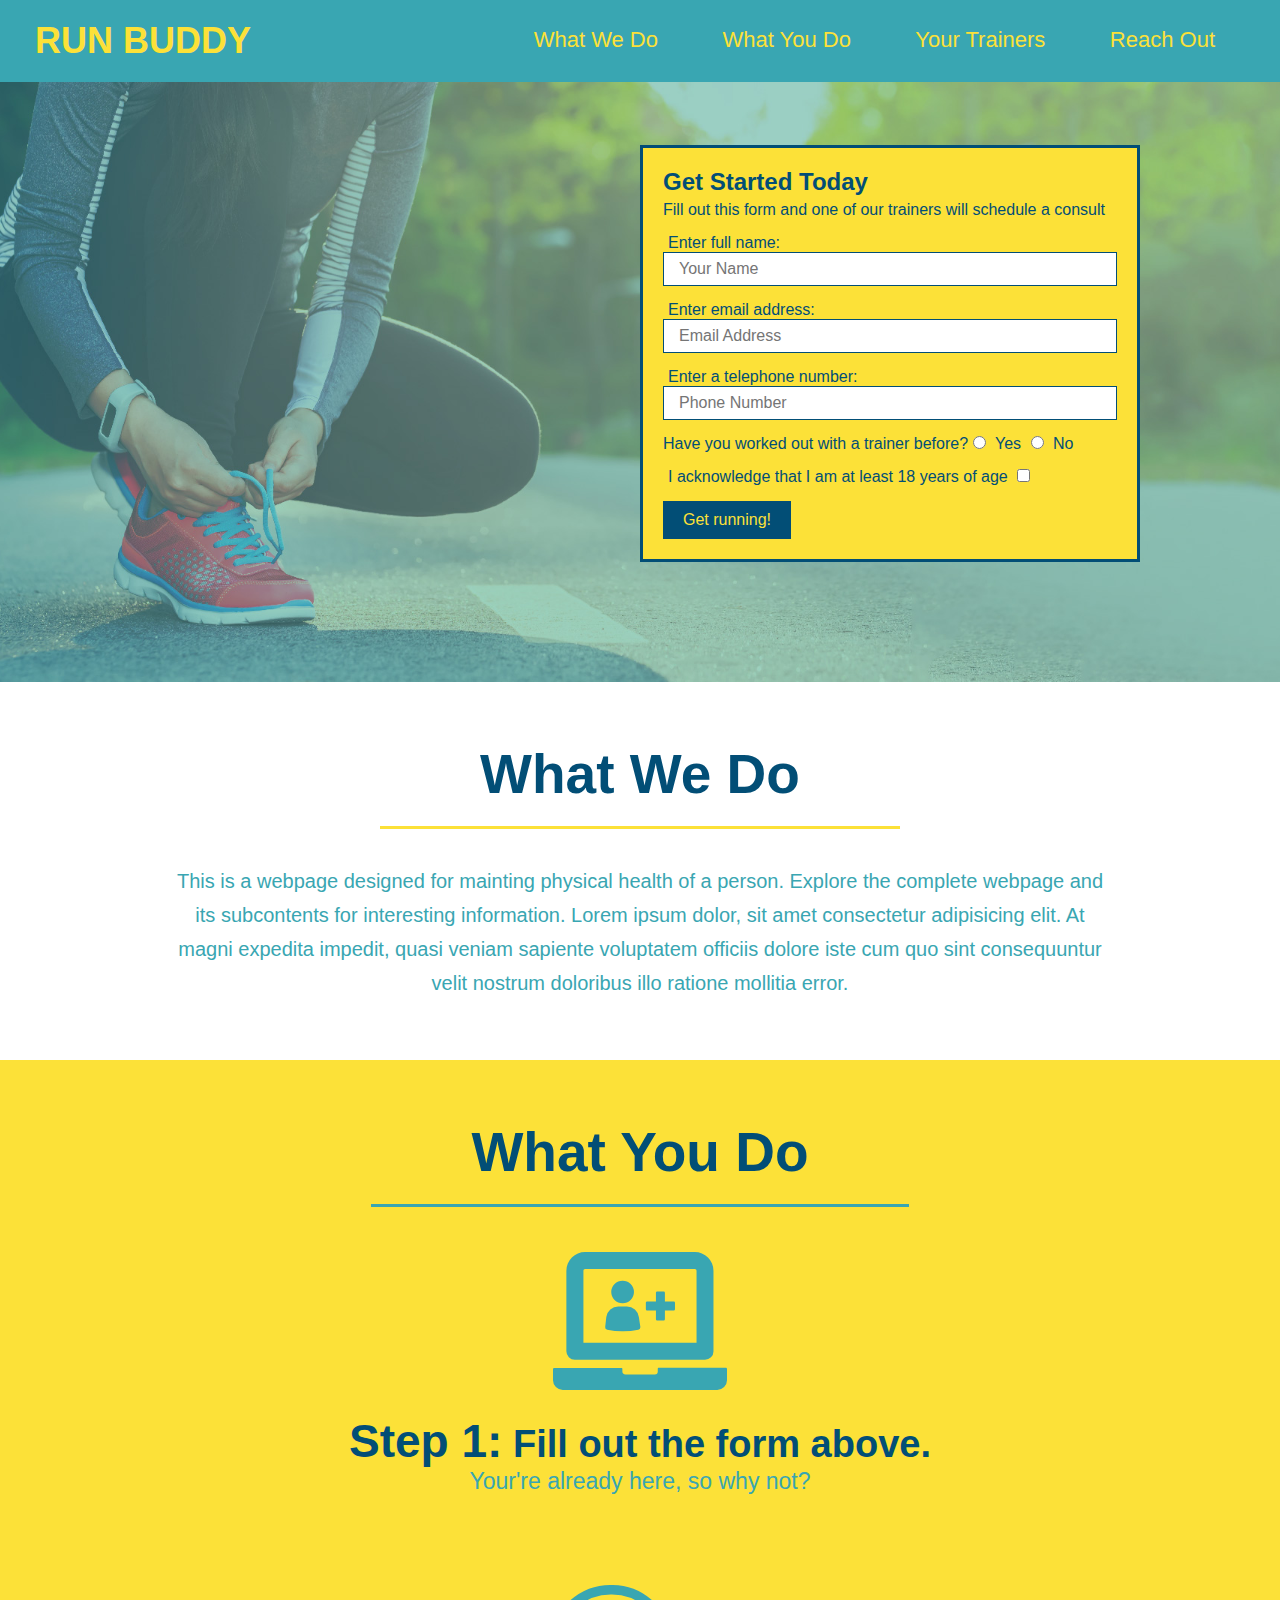
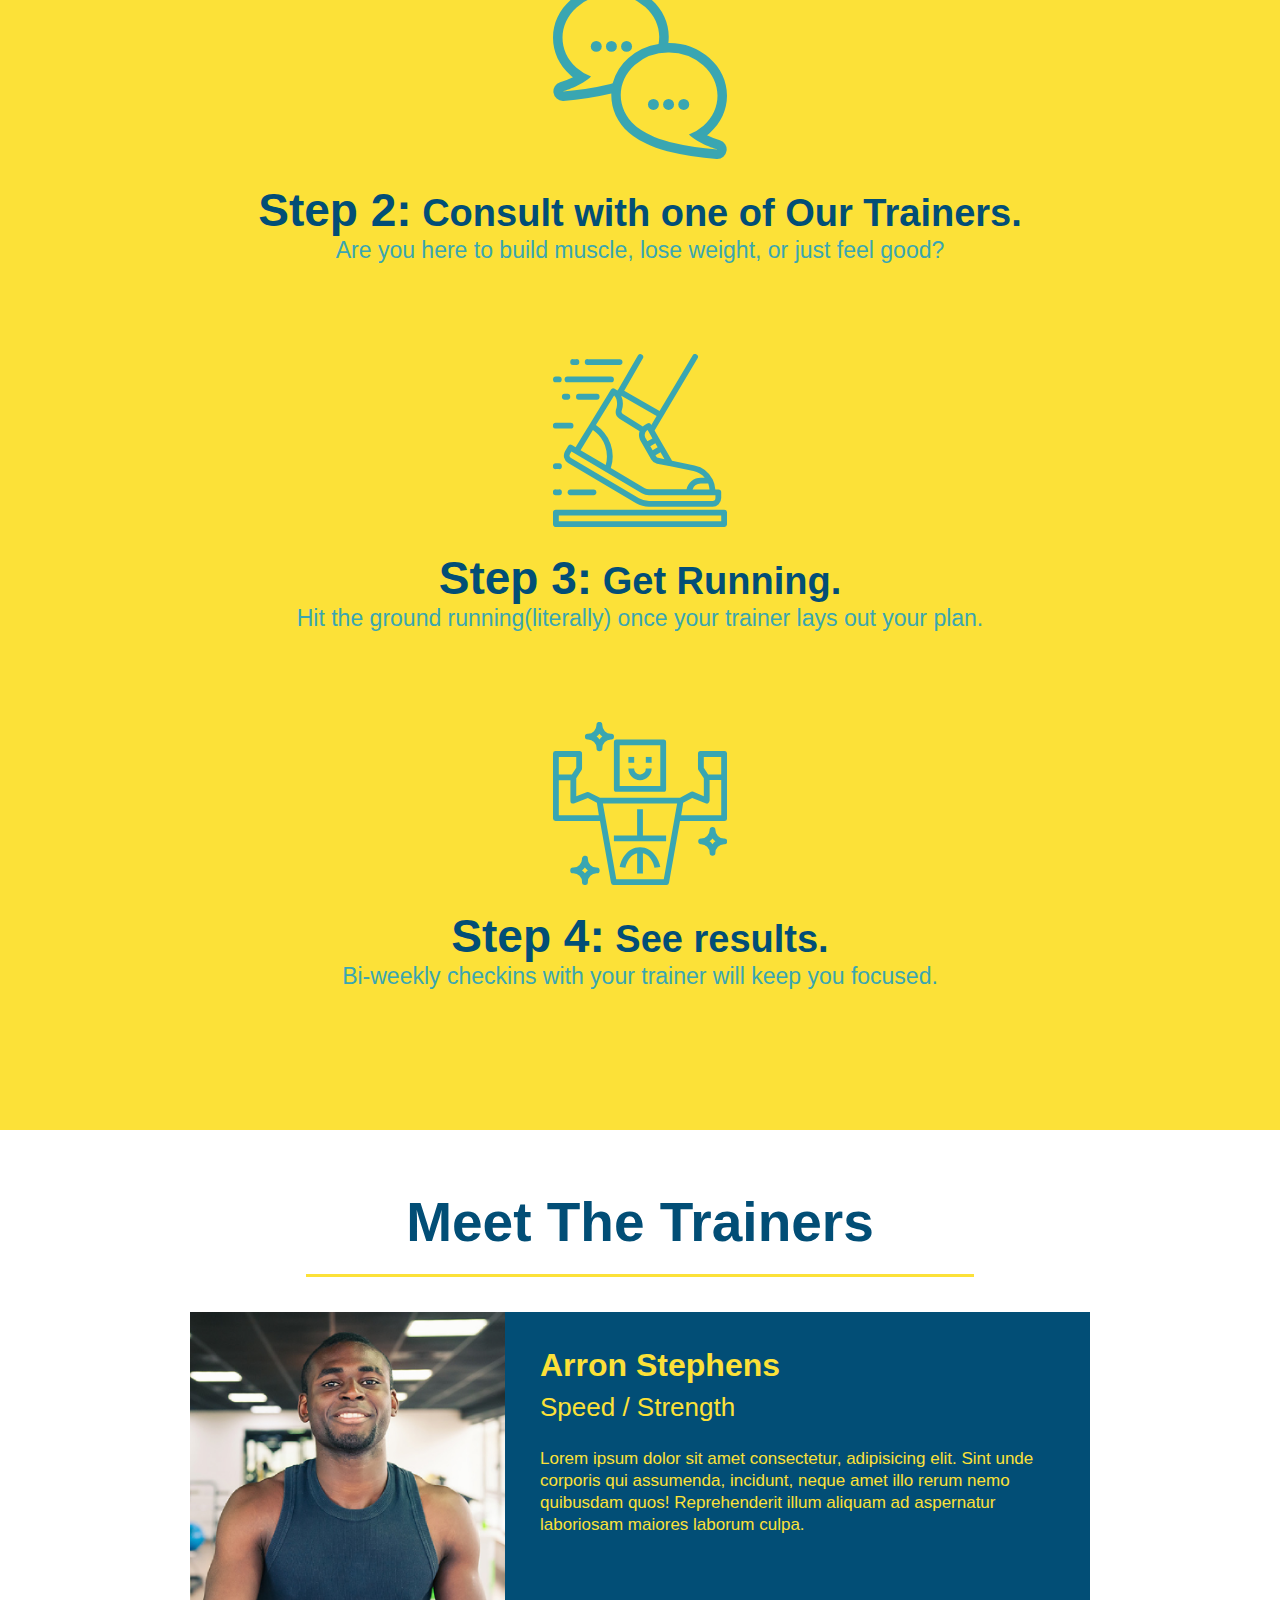
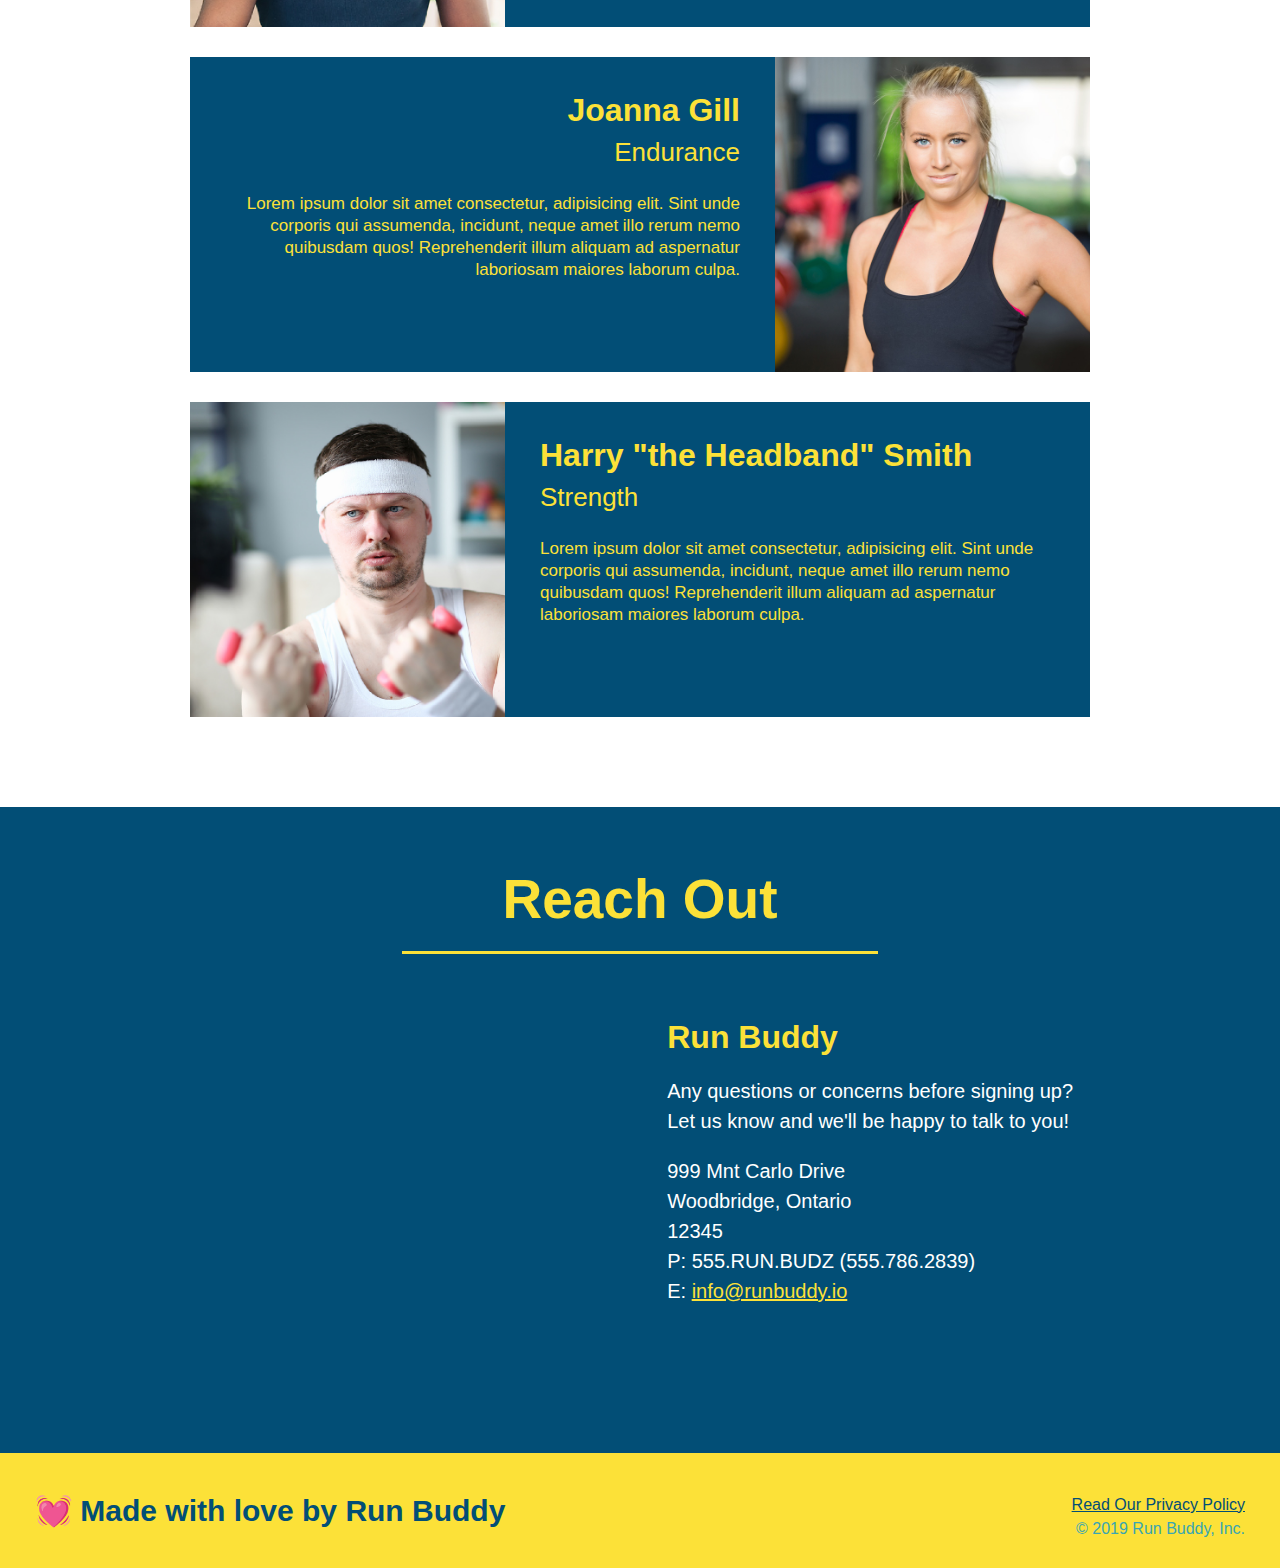
==== index.html @ 7b8cfec0 "privacy policy" ====
<!DOCTYPE html>
<html lang="en">
    <head>
        <meta charset="UTF-8"/>
        <link rel="stylesheet" href="./assets/css/style.css"/>
        <title>Run Buddy</title>
    </head>
    <body>
        <header>
            <h1>
                <a href="./index.html">RUN BUDDY</a>
            </h1>
            <nav>
                <ul>
                    <li>
                        <a href="#what-we-do">What We Do</a>
                    </li>
                    <li>
                        <a href="#what-you-do">What You Do</a>
                    </li>
                    <li>
                        <a href="#your-trainers">Your Trainers</a>
                    </li>
                    <li>
                        <a href="#reach-out">Reach Out</a>
                    </li>
                </ul>
            </nav>
        </header>

        <section class="hero">
            <div class="hero-form">
                <h3>Get Started Today</h3>
                <p>Fill out this form and one of our trainers will schedule a consult</p>
                <form>
                    <label for="name">Enter full name:</label>
                    <input type="text" placeholder="Your Name" name="name" id="name" class="form-input" />
                    <label for="email">Enter email address:</label>
                    <input type="email" placeholder="Email Address" name="email" id="email" class="form-input"/>
                    <label for="phone">Enter a telephone number:</label>
                    <input type="tel" placeholder ="Phone Number" name="phone" id="phone" class="form-input"/>
                    <p>
                        Have you worked out with a trainer before?
                        <input type="radio" name="trainer-confirm" id="trainer-yes"/>
                        <label for="trainer-yes">Yes</label>
                        <input type="radio" name="trainer-confirm" id="trainer-no"/>
                        <label for="trainer-no">No</label>
                    </p>
                    <p>
                        <label for="checkbox">I acknowledge that I am at least 18 years of age</label>
                        <input type="checkbox" name="age-confirm" id="checkbox"/>
                    </p>
                    <button type="submit">
                        Get running!
                    </button>
        
                </form>
            </div>
        </section>

        <section id="what-we-do" class="intro">
            <h2 class="section-title primary-border">What We Do</h2>
            <p>
                This is a webpage designed for mainting physical health of a person. Explore the complete webpage and its subcontents for interesting information.
                Lorem ipsum dolor, sit amet consectetur adipisicing elit. At magni expedita impedit, quasi veniam sapiente voluptatem officiis dolore iste cum quo sint consequuntur velit nostrum doloribus illo ratione mollitia error.
            </p>
        </section>

        <section id="what-you-do" class="steps">
            <h2 class="section-title secondary-border">What You Do</h2>
            <div>
                <img src="./assets/images/step-1.svg" alt=""/>
                <h3>Step 1:<span> Fill out the form above.</span></h3>
                <p>Your're already here, so why not?</p>
            </div>
            <div>
                <img src="./assets/images/step-2.svg" alt=""/>
                <h3>Step 2:<span> Consult with one of Our Trainers.</span></h3>
                <p>Are you here to build muscle, lose weight, or just feel good?</p>
            </div>
            <div>
                <img src="./assets/images/step-3.svg" alt=""/>
                <h3>Step 3:<span> Get Running.</span></h3>
                <p>Hit the ground running(literally) once your trainer lays out your plan.</p>
            </div>
            <div>
                <img src="./assets/images/step-4.svg" alt="" />
                <h3>Step 4:<span> See results.</span></h3>
                <p>Bi-weekly checkins with your trainer will keep you focused.</p>             
            </div>
        </section>
        
        <section id="your-trainers" class="trainers">
            <h2 class="section-title primary-border">Meet The Trainers</h2>
            <article class="trainer">
                <img src="./assets/images/trainer-1.jpg" alt="Arron Stephens in his workout clothes, ready to pump iron" />
                <div class="trainer-bio text-left" >
                    <h3>Arron Stephens</h3>
                    <h4>Speed / Strength</h4>
                    <p>
                    Lorem ipsum dolor sit amet consectetur, adipisicing elit. Sint unde corporis qui 
                    assumenda, incidunt, neque amet illo rerum nemo quibusdam quos! Reprehenderit illum aliquam ad aspernatur laboriosam maiores laborum culpa.
                    </p>
                </div>
            </article>
            <article class="trainer">
                <div class="trainer-bio text-right" >
                    <h3>Joanna Gill</h3>
                    <h4>Endurance</h4>
                    <p>
                    Lorem ipsum dolor sit amet consectetur, adipisicing elit. Sint unde corporis qui 
                    assumenda, incidunt, neque amet illo rerum nemo quibusdam quos! Reprehenderit illum aliquam ad aspernatur laboriosam maiores laborum culpa.
                    </p>
                </div>
                <img src="./assets/images/trainer-2.jpg" alt="Joanna Gill cooling off after a workout" />
            </article>
            <article class="trainer">
                <img src="./assets/images/trainer-3.jpg" alt="Harry Smith wearing a headband and lifting comically" />
                <div class="trainer-bio text-left" >
                    <h3>Harry "the Headband" Smith</h3>
                    <h4>Strength</h4>
                    <p>
                    Lorem ipsum dolor sit amet consectetur, adipisicing elit. Sint unde corporis qui 
                    assumenda, incidunt, neque amet illo rerum nemo quibusdam quos! Reprehenderit illum aliquam ad aspernatur laboriosam maiores laborum culpa.
                    </p>
                </div>
            </article>
            
        </section>

        <section id="reach-out" class="contact">
            <h2 class="section-title secondary border">Reach Out</h2>
            <div class="contact-info">
                <iframe src="https://www.google.com/maps/embed?pb=!1m18!1m12!1m3!1d2878.6101214114638!2d-79.622066085181!3d43.82244584948919!2m3!1f0!2f0!3f0!3m2!1i1024!2i768!4f13.1!3m3!1m2!1s0x882b245b2e6c2c35%3A0xd158dfd1ce219ea7!2s292%20Monte%20Carlo%20Dr%2C%20Vaughan%2C%20ON%20L4H%201R1!5e0!3m2!1sen!2sca!4v1656713167460!5m2!1sen!2sca" 
                 style="border:0;" allowfullscreen="" loading="lazy"></iframe>
                <div>
                <h3>Run Buddy</h3>
                <p>
                    Any questions or concerns before signing up?
                    <br/>
                    Let us know and we'll be happy to talk to you!
                </p>
                <address>
                    999 Mnt Carlo Drive<br/>
                    Woodbridge, Ontario<br/>
                    12345<br/>
                    P: 555.RUN.BUDZ (555.786.2839)<br/>
                    E: <a href="mailto:info@runbuddy.io">info@runbuddy.io</a>
                </address>
                <div>
            </div>
        </section>

        <footer>
            <h2>💓 Made with love by Run Buddy</h2>
            <div>
                <a href="./privacy-policy.html">Read Our Privacy Policy</a><br />
                &copy; 2019 Run Buddy, Inc.
            </div>
        </footer>
    </body>
</html>
---- assets/css/style.css ----
*{
    margin:0;
    padding:0;
    box-sizing: border-box;
}

body{
    color: #39a6b2;
    font-family: Helvetica, Arial, sans-serif;

}

header{
    padding: 20px 35px;
    background-color: #39a6b2;
}

header h1 {
font-weight: bold;
font-size: 36px;
color:#fce138;
margin:0;
display:inline;
}

header a{
    text-decoration: none;
    color:#fce138;
}
header nav{
    float: right;
    margin: 7px 0;
}

header nav ul li{
    display:inline;
}
header nav ul li a{
    margin:0 30px;
    font-weight: lighter;
    font-size: 22px;
}

footer{
    background: #fce138;
    width:100%;
    padding:40px 35px;
}
footer h2{
    display:inline;
    color:#024e76;
    font-size: 30px;
    margin:0;
}
footer div{
    float:right;
    line-height:1.5;
    text-align:right;
}
footer a{
    color:#024e76;
}

section{
    padding:60px;
}
.hero{
    background-image: url("../images/hero-bg.jpg");
    height: 600px;
    background-size: cover;
    background-position:center;
    position: relative;
}
.hero-form{
    color:#024e76;
    background-color: #fce138;
    padding:20px;
    width:500px;
    border:3px solid #024e76 ;
    position: absolute;
    bottom: 120px;
    right: 140px;    
}

.hero-form h3{
    font-size: 24px;
    margin:0;
    }
.hero-form p {
    margin: 5px 0 15px 0;
    }

.form-input {
    border: 1px solid #024e76;
    display: block;
    padding: 7px 15px;
    font-size: 16px;
    color: #024e76;
    width: 100%;
    margin-bottom: 15px;
       
}

.hero-form label{
    margin:0 5px;
}

.hero-form button{
    color: #fce138;
    background-color: #024e76;
    border: none;
    padding: 10px 20px;
    font-size: 16px;
}
.intro{
    text-align: center;
}
.section-title{
    font-size: 55px;
    color: #024e76;
    margin-bottom: 35px;
    padding: 0 100px 20px 100px;
    border-bottom: 3px solid;
    display: inline-block;
}

.intro p{
    line-height: 1.7;
    color: #39a6b2;
    width: 80%;
    font-size: 20px;
    margin: 0 auto;
}
.steps{
    text-align: center;
    background: #fce138;
}

.primary-border{
    border-color: #fce138;
}
.secondary-border{
    border-color: #39a6b2;
}
.steps div{
    margin-bottom: 80px;
}
.steps img{
    width: 15%;
    margin: 10px 0;
}

.steps h3{
    color:#024e76;
    font-size: 46px;
    margin-top: 10px;
}

.steps p{
    color: #39a6b2;
    font-size: 23px;
}

.steps span{
    font-size: 38px;
}
.trainers{
    text-align: center;
}
.trainer{
    width:900px;
    margin:0 auto 30px auto;
    background: #024e76;
    color: #fce138;
    overflow:auto;
}
.trainer img{
    width: 35%;
    float: left;
}

.trainer-bio{
    padding: 35px;
    float: left;
    width: 65%;
}
.text-left{
    text-align: left;
}
.text-right{
    text-align: right;
}
.trainer-bio h3{
    font-size: 32px;
    margin-bottom: 8px;
}
.trainer-bio h4{
    font-weight: lighter;
    font-size: 26px;
    margin-bottom: 25px;
}
.trainer-bio p{
    font-size: 17px;
    line-height: 1.3;
}
.contact{
    text-align: center;
    background: #024e76;
}
.contact h2{
    color:#fce138;
}

.contact-info iframe{
    width: 400px;
    height: 400px;
}
.contact-info div{
    width:410px;
    display:inline-block;
    vertical-align: top;
    text-align:left;
    margin:30px 0 0 60px;
    color:white;
}
.contact-info h3{
    color:#fce138;
    font-size: 32px;
}

.contact-info p, .contact-info address{
    margin:20px 0;
    line-height: 1.5;
    font-size: 20px;
    font-style: normal;
}
.contact-info a{
    color: #fce138;
}
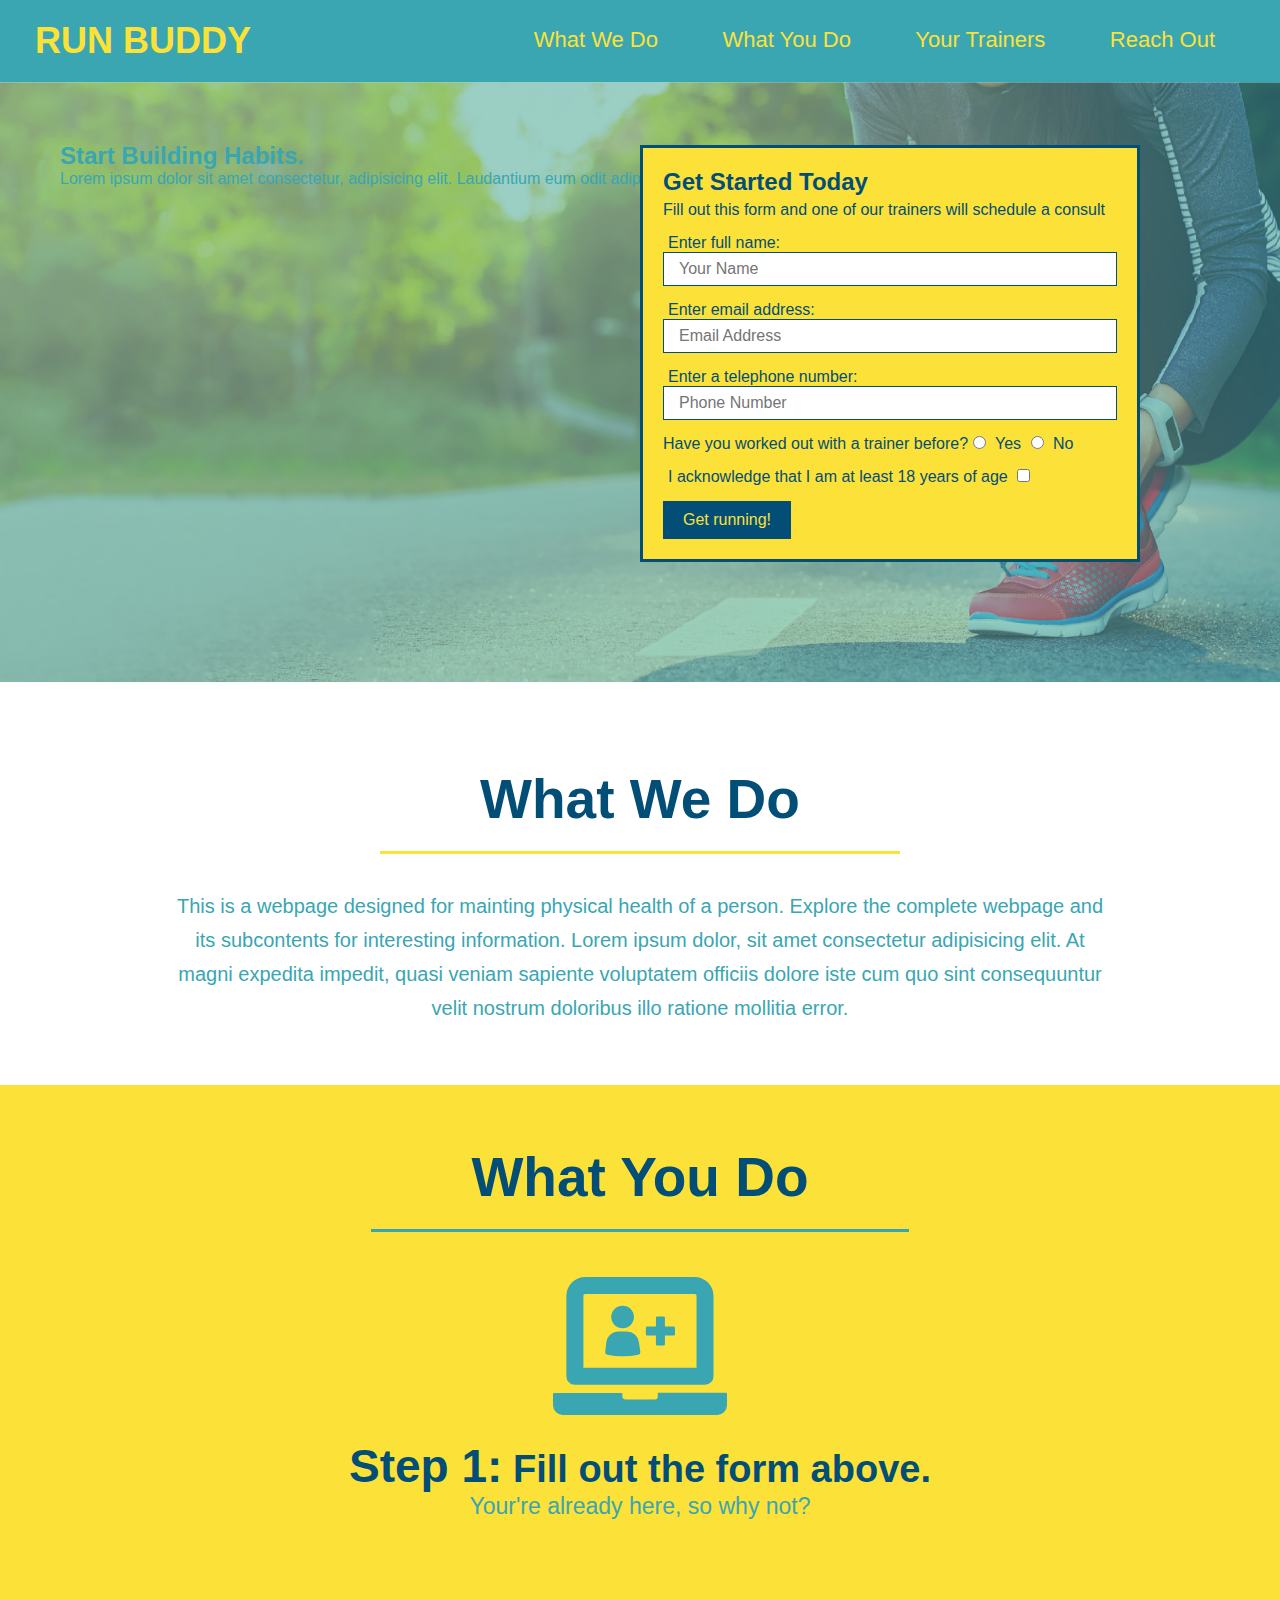
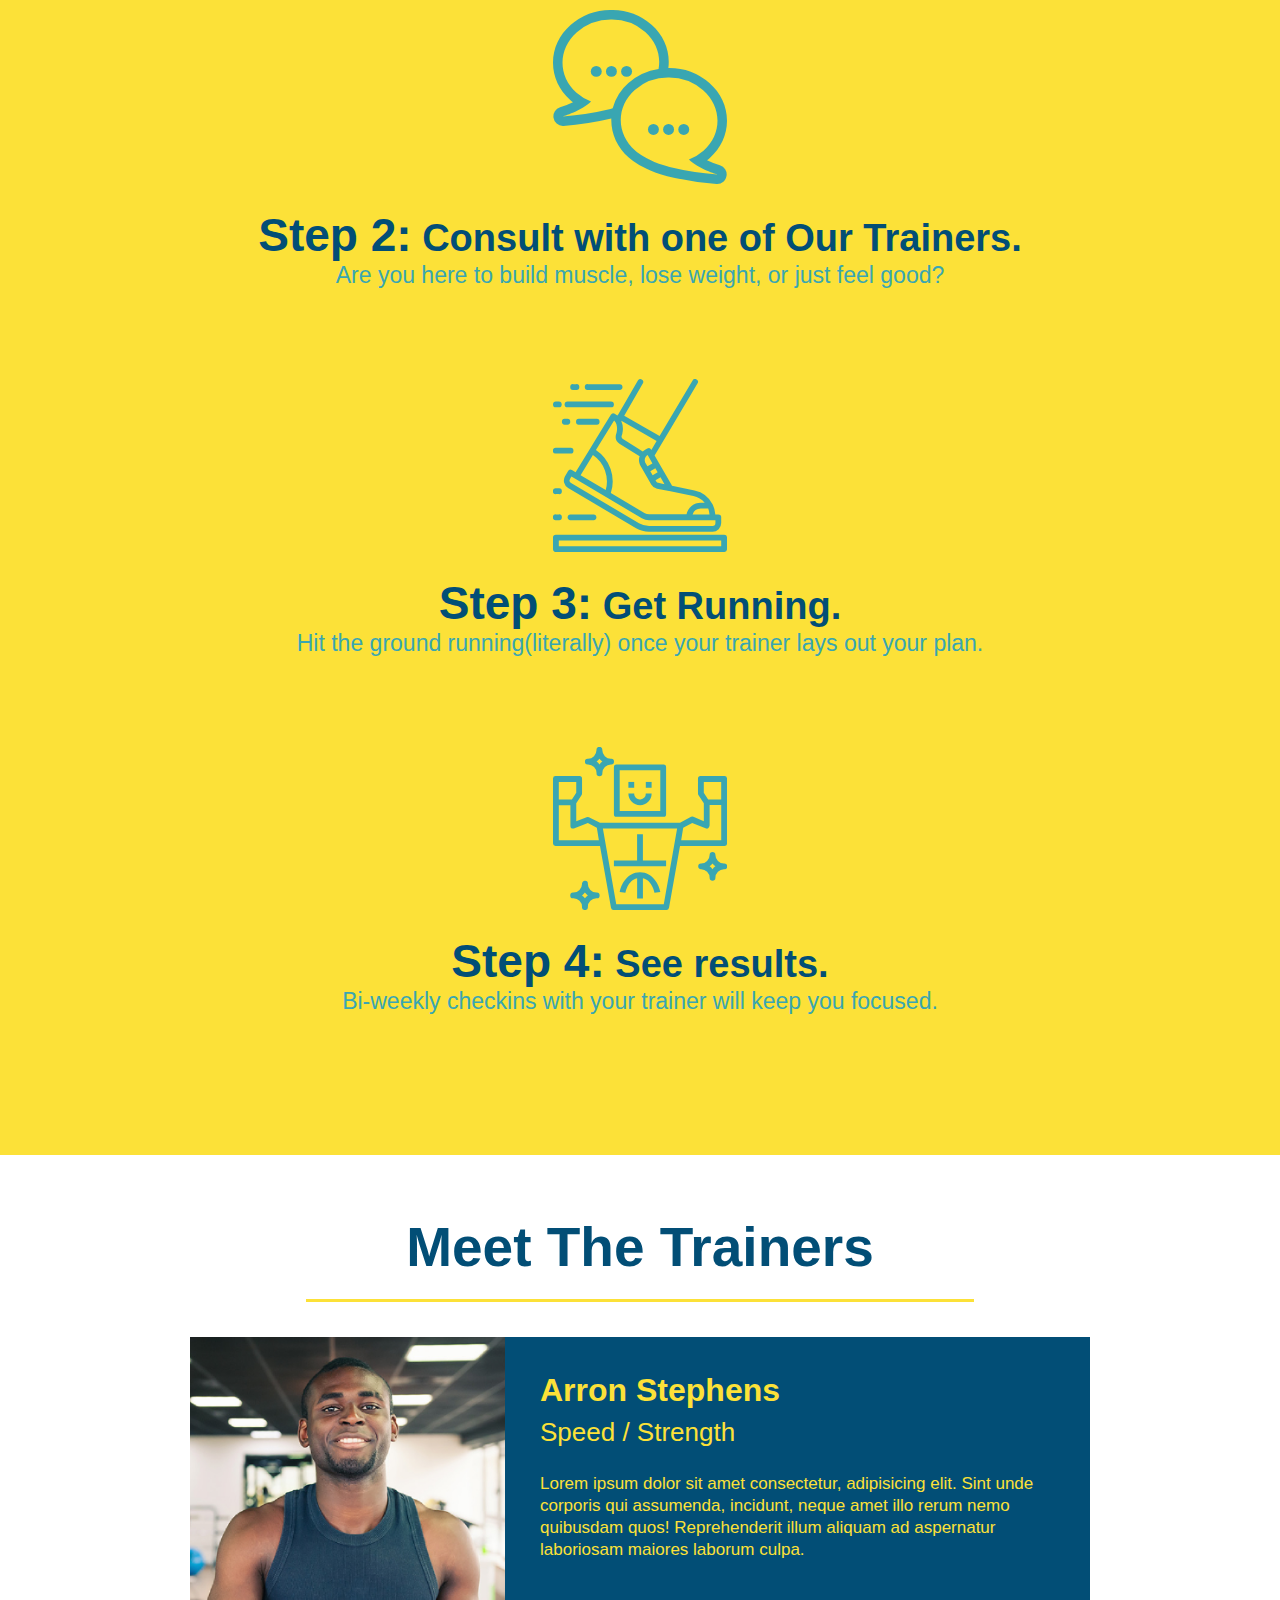
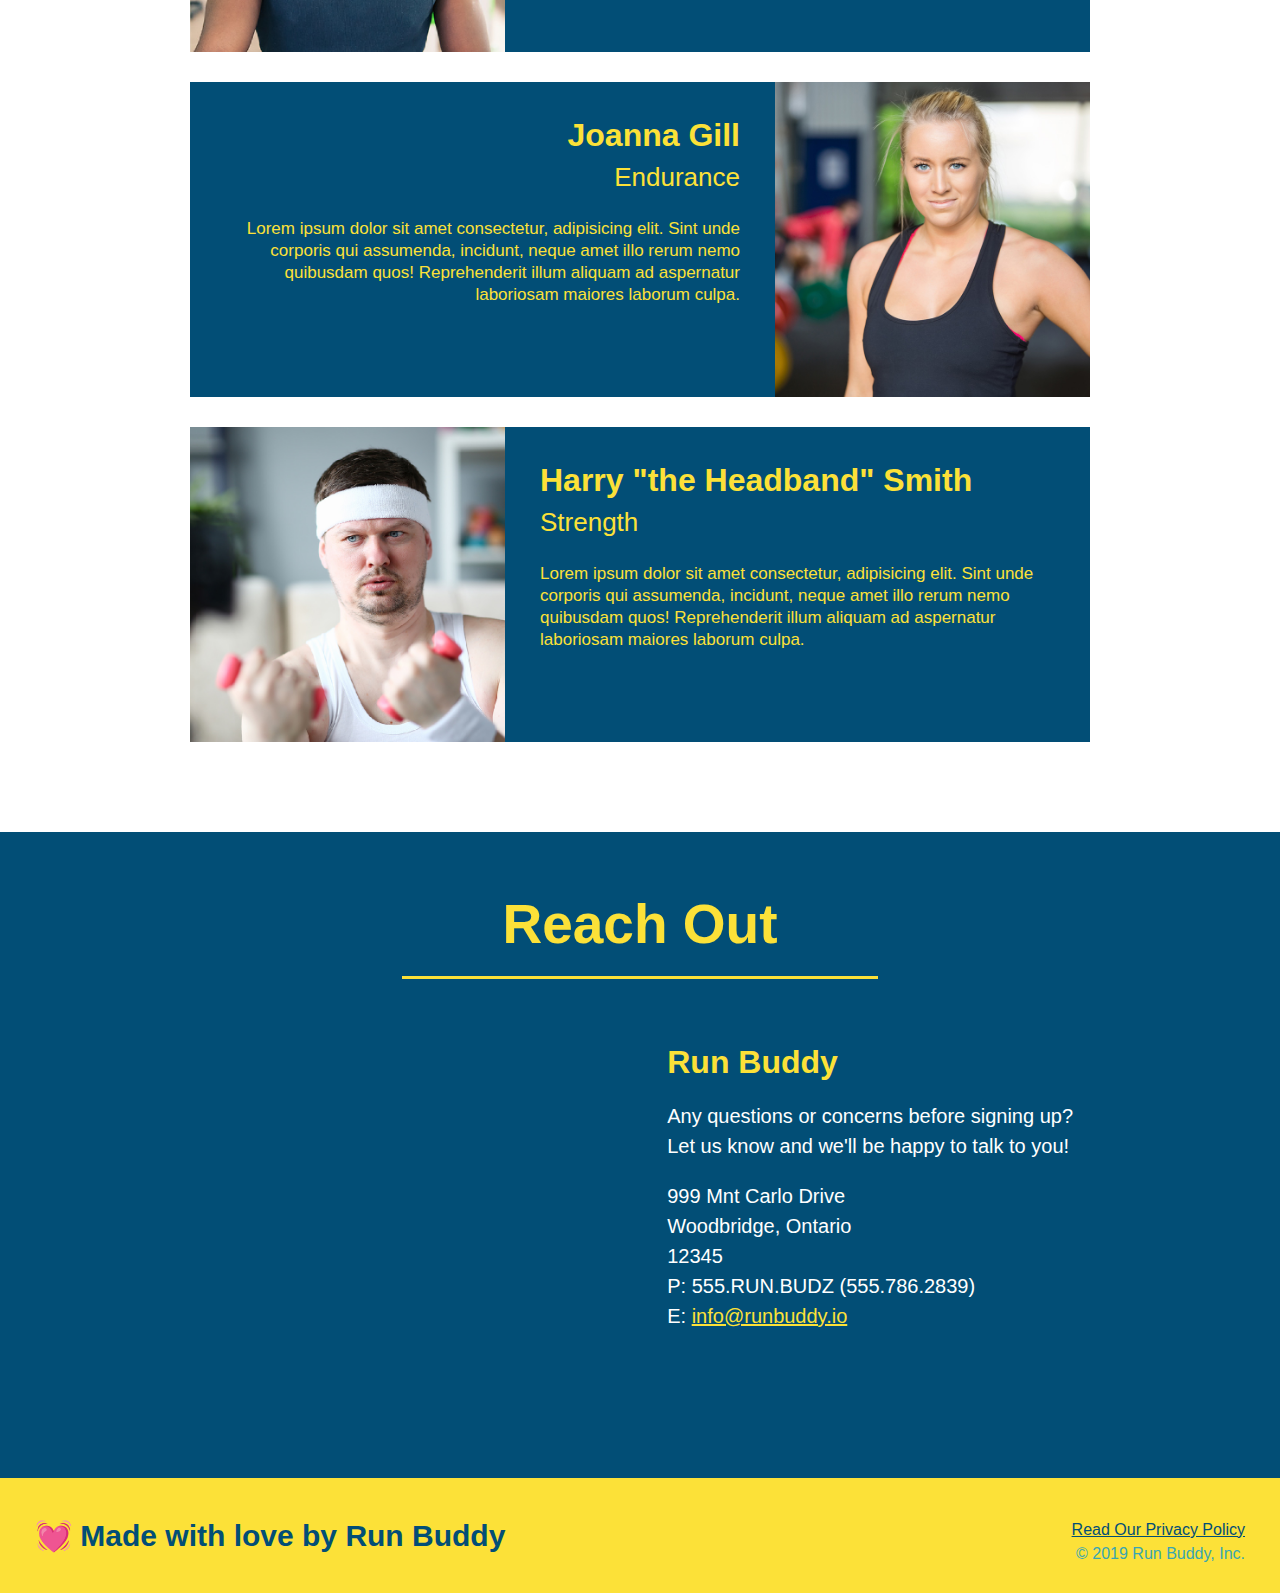
==== commit 2d8ccfda: "add content to hero, replace image" ====
--- a/index.html
+++ b/index.html
@@ -29,6 +29,10 @@
         </header>
 
         <section class="hero">
+            <div class="hero-cta">
+                <h2>Start Building Habits.</h2>
+                <p>Lorem ipsum dolor sit amet consectetur, adipisicing elit. Laudantium eum odit adipisicing elit. Laudantium eum odit</p>
+            </div>
             <div class="hero-form">
                 <h3>Get Started Today</h3>
                 <p>Fill out this form and one of our trainers will schedule a consult</p>
--- a/assets/css/style.css
+++ b/assets/css/style.css
@@ -71,6 +71,7 @@
     background-size: cover;
     background-position:center;
     position: relative;
+    margin-bottom: 25px;
 }
 .hero-form{
     color:#024e76;
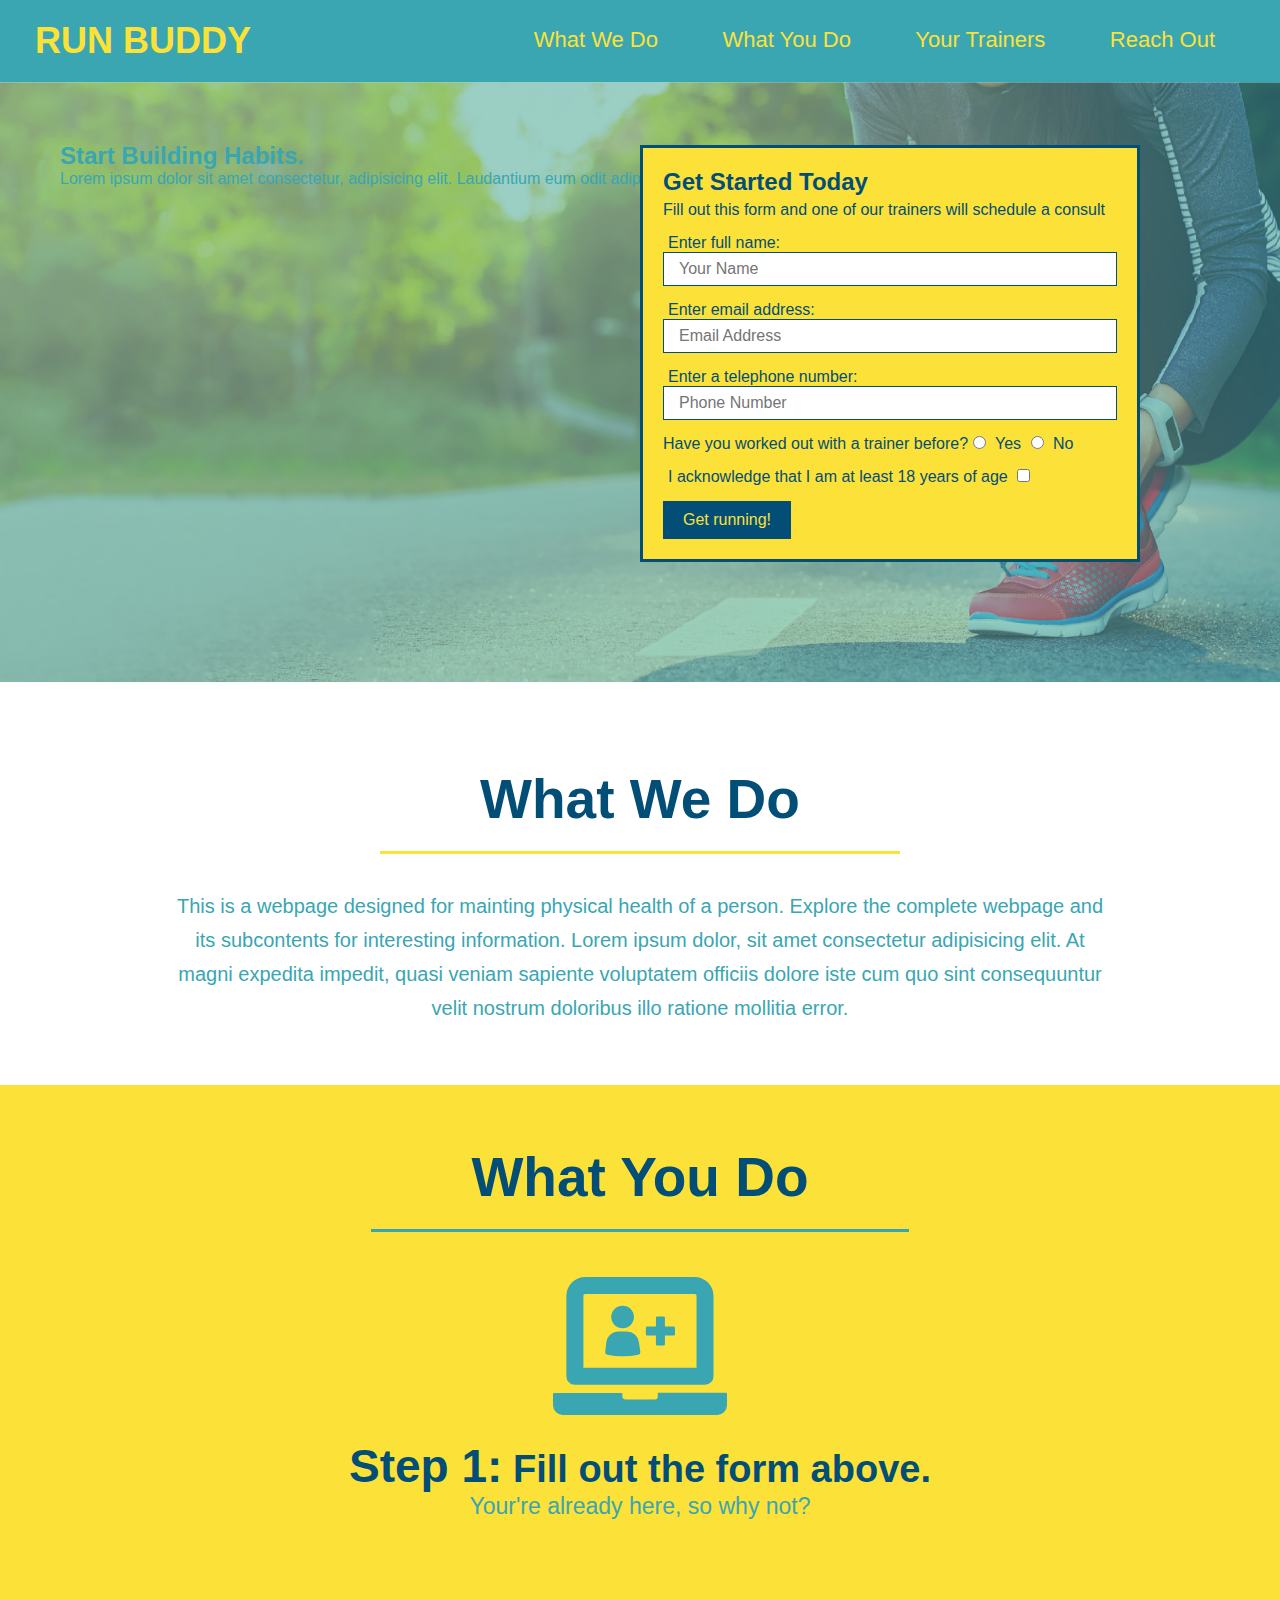
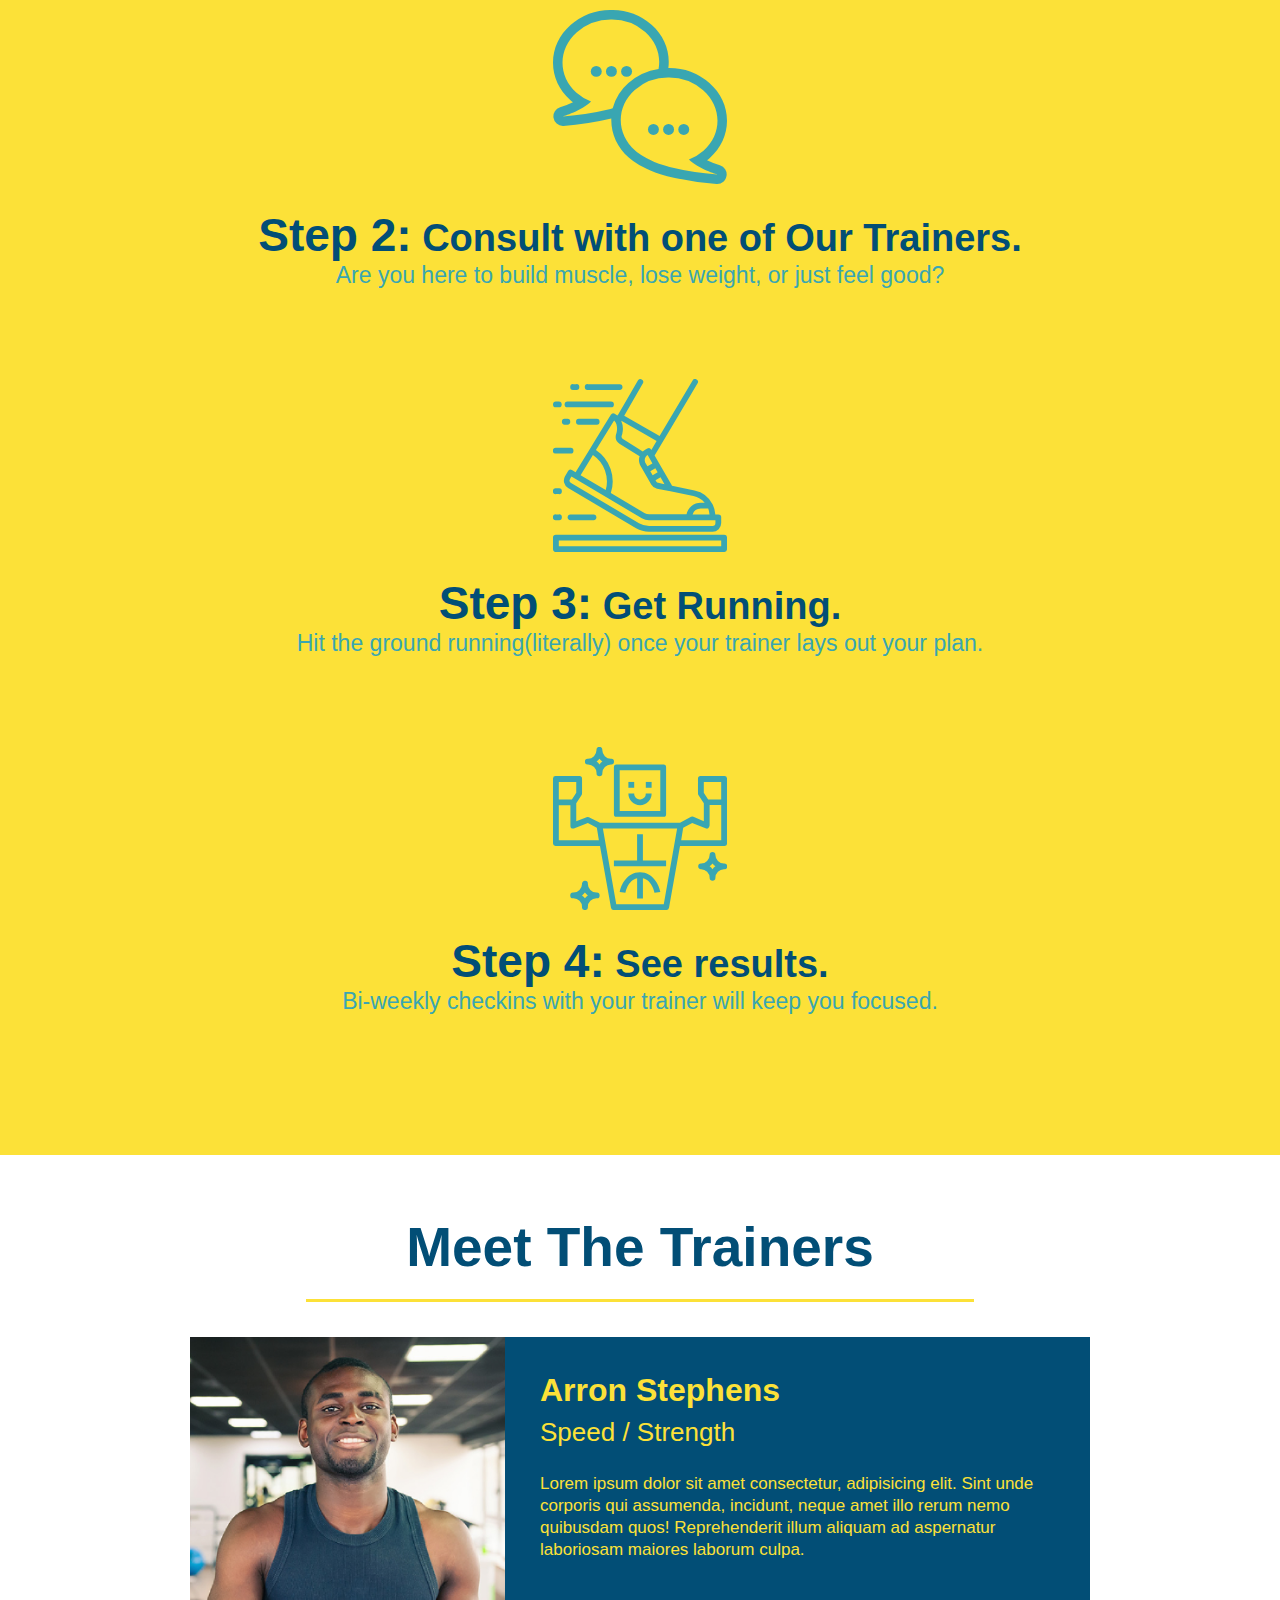
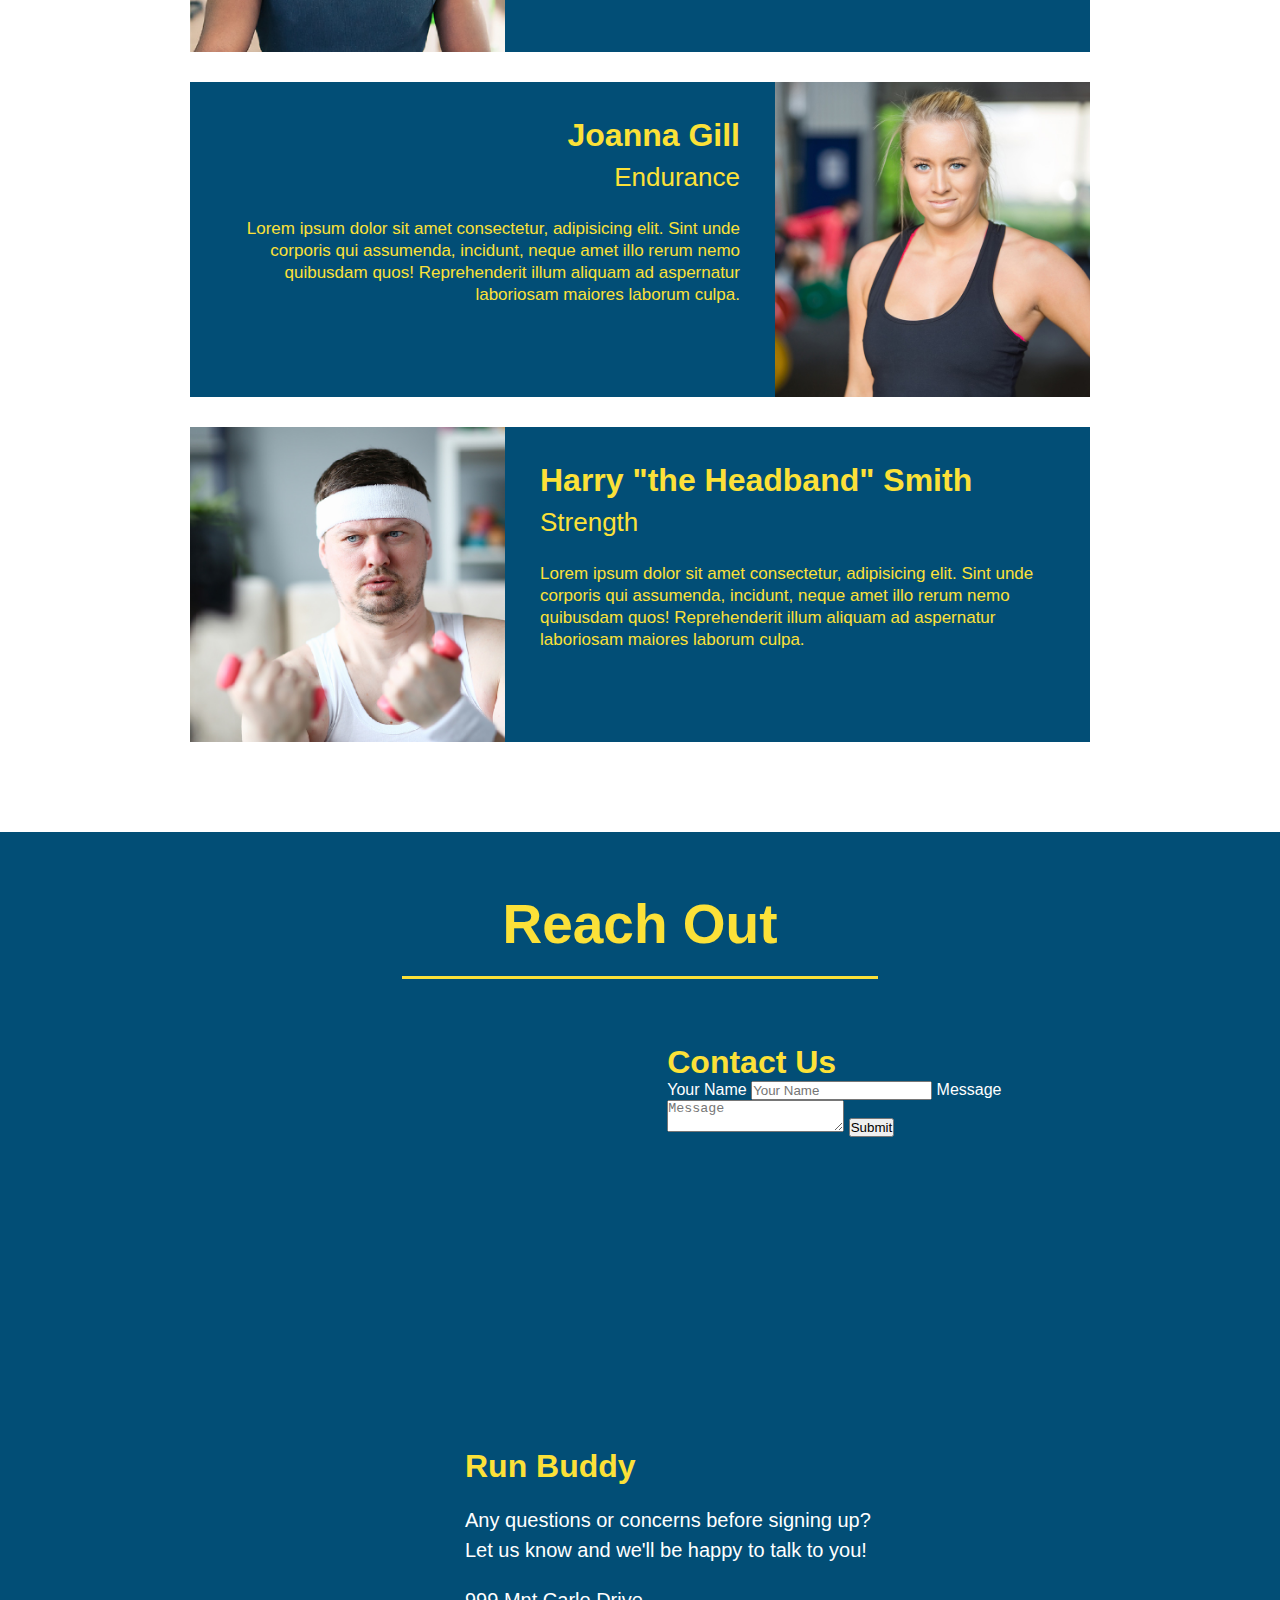
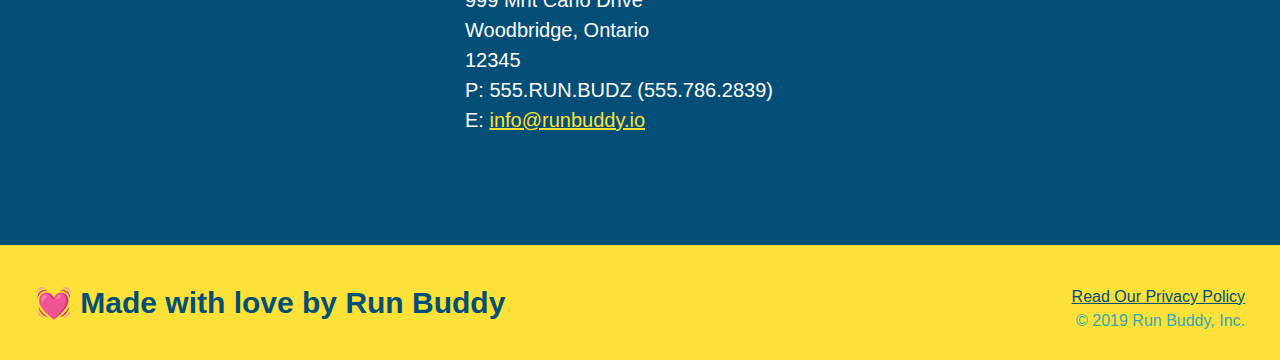
==== commit 5db19fcd: "add contact form" ====
--- a/index.html
+++ b/index.html
@@ -137,6 +137,18 @@
             <div class="contact-info">
                 <iframe src="https://www.google.com/maps/embed?pb=!1m18!1m12!1m3!1d2878.6101214114638!2d-79.622066085181!3d43.82244584948919!2m3!1f0!2f0!3f0!3m2!1i1024!2i768!4f13.1!3m3!1m2!1s0x882b245b2e6c2c35%3A0xd158dfd1ce219ea7!2s292%20Monte%20Carlo%20Dr%2C%20Vaughan%2C%20ON%20L4H%201R1!5e0!3m2!1sen!2sca!4v1656713167460!5m2!1sen!2sca" 
                  style="border:0;" allowfullscreen="" loading="lazy"></iframe>
+                <div class="contact-form">
+                    <h3>Contact Us</h3>
+                    <form>
+                        <label for="contact-name">Your Name</label>
+                        <input type="text" id="contact-name" placeholder="Your Name"/>
+
+                        <label for="contact-message">Message</label>
+                        <textarea id="contact-message" placeholder="Message"></textarea>
+
+                        <button type="submit">Submit</button>
+                    </form>
+                </div>
                 <div>
                 <h3>Run Buddy</h3>
                 <p>
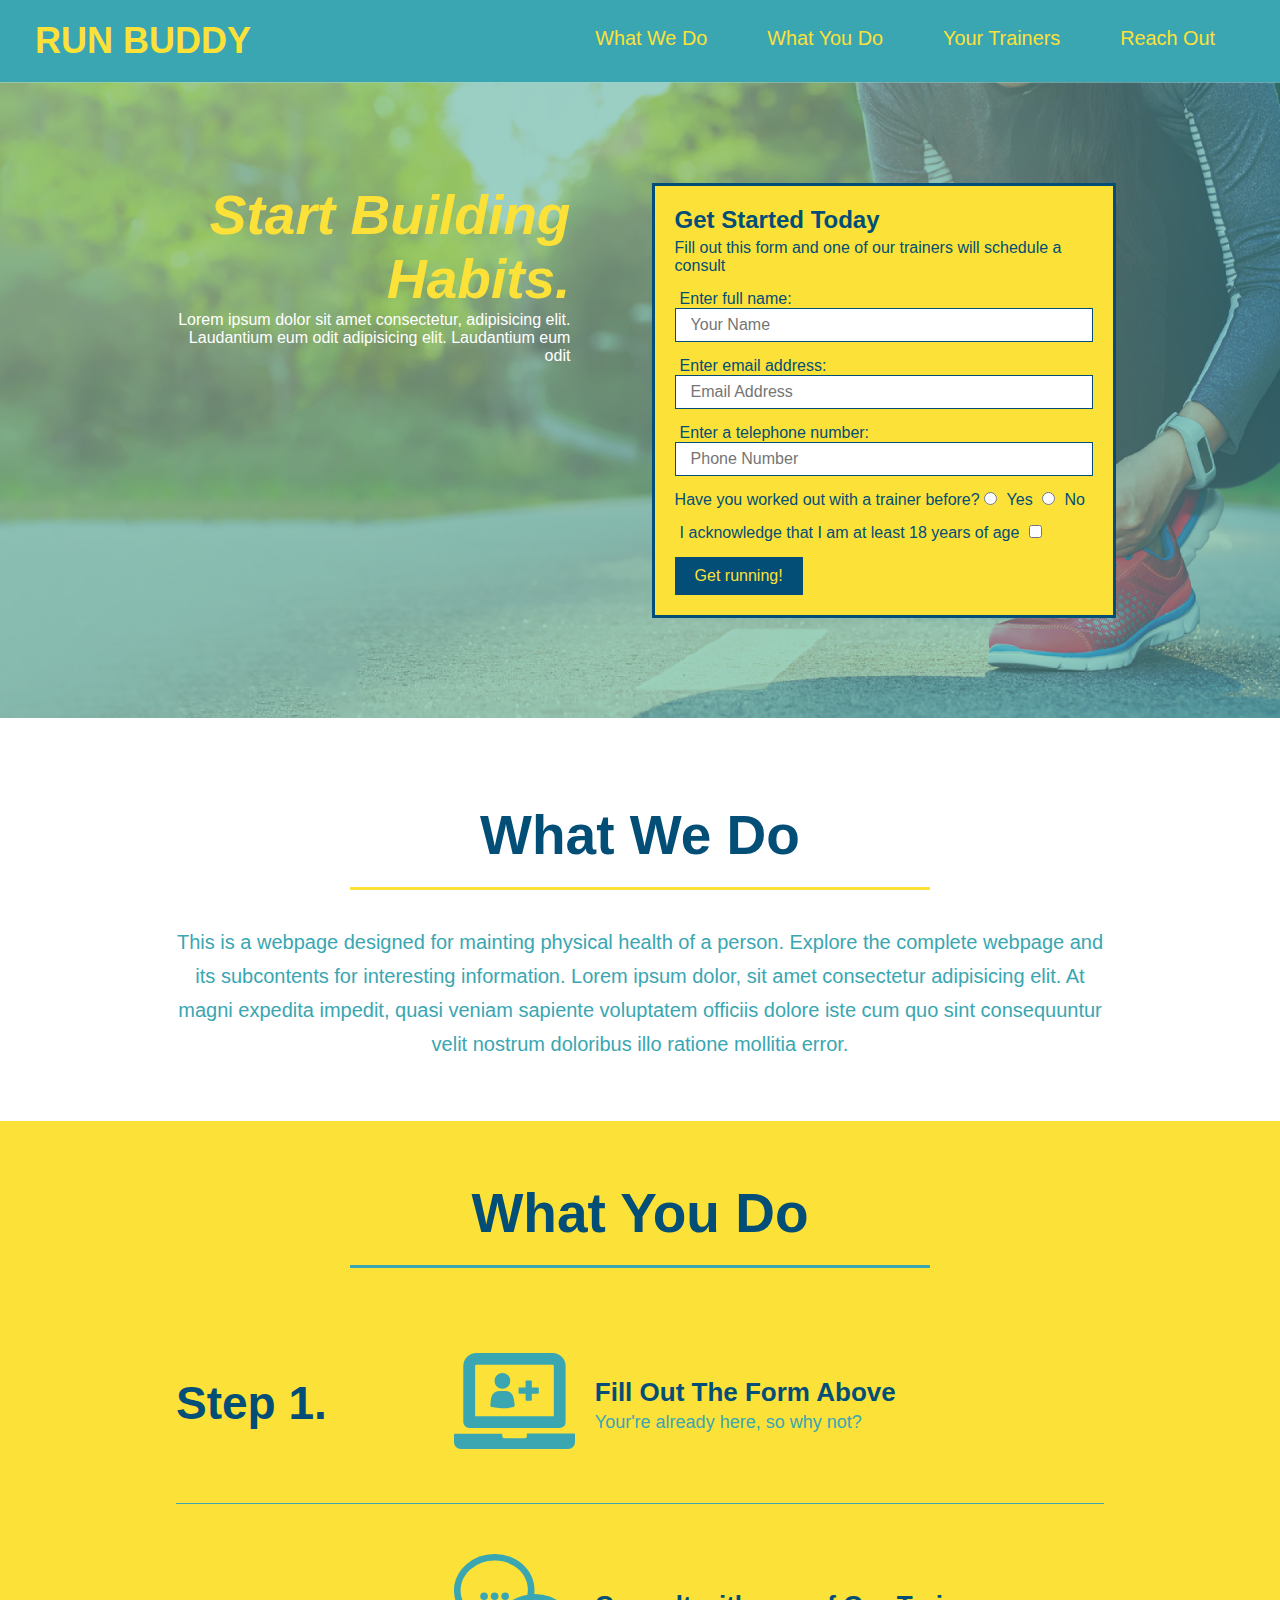
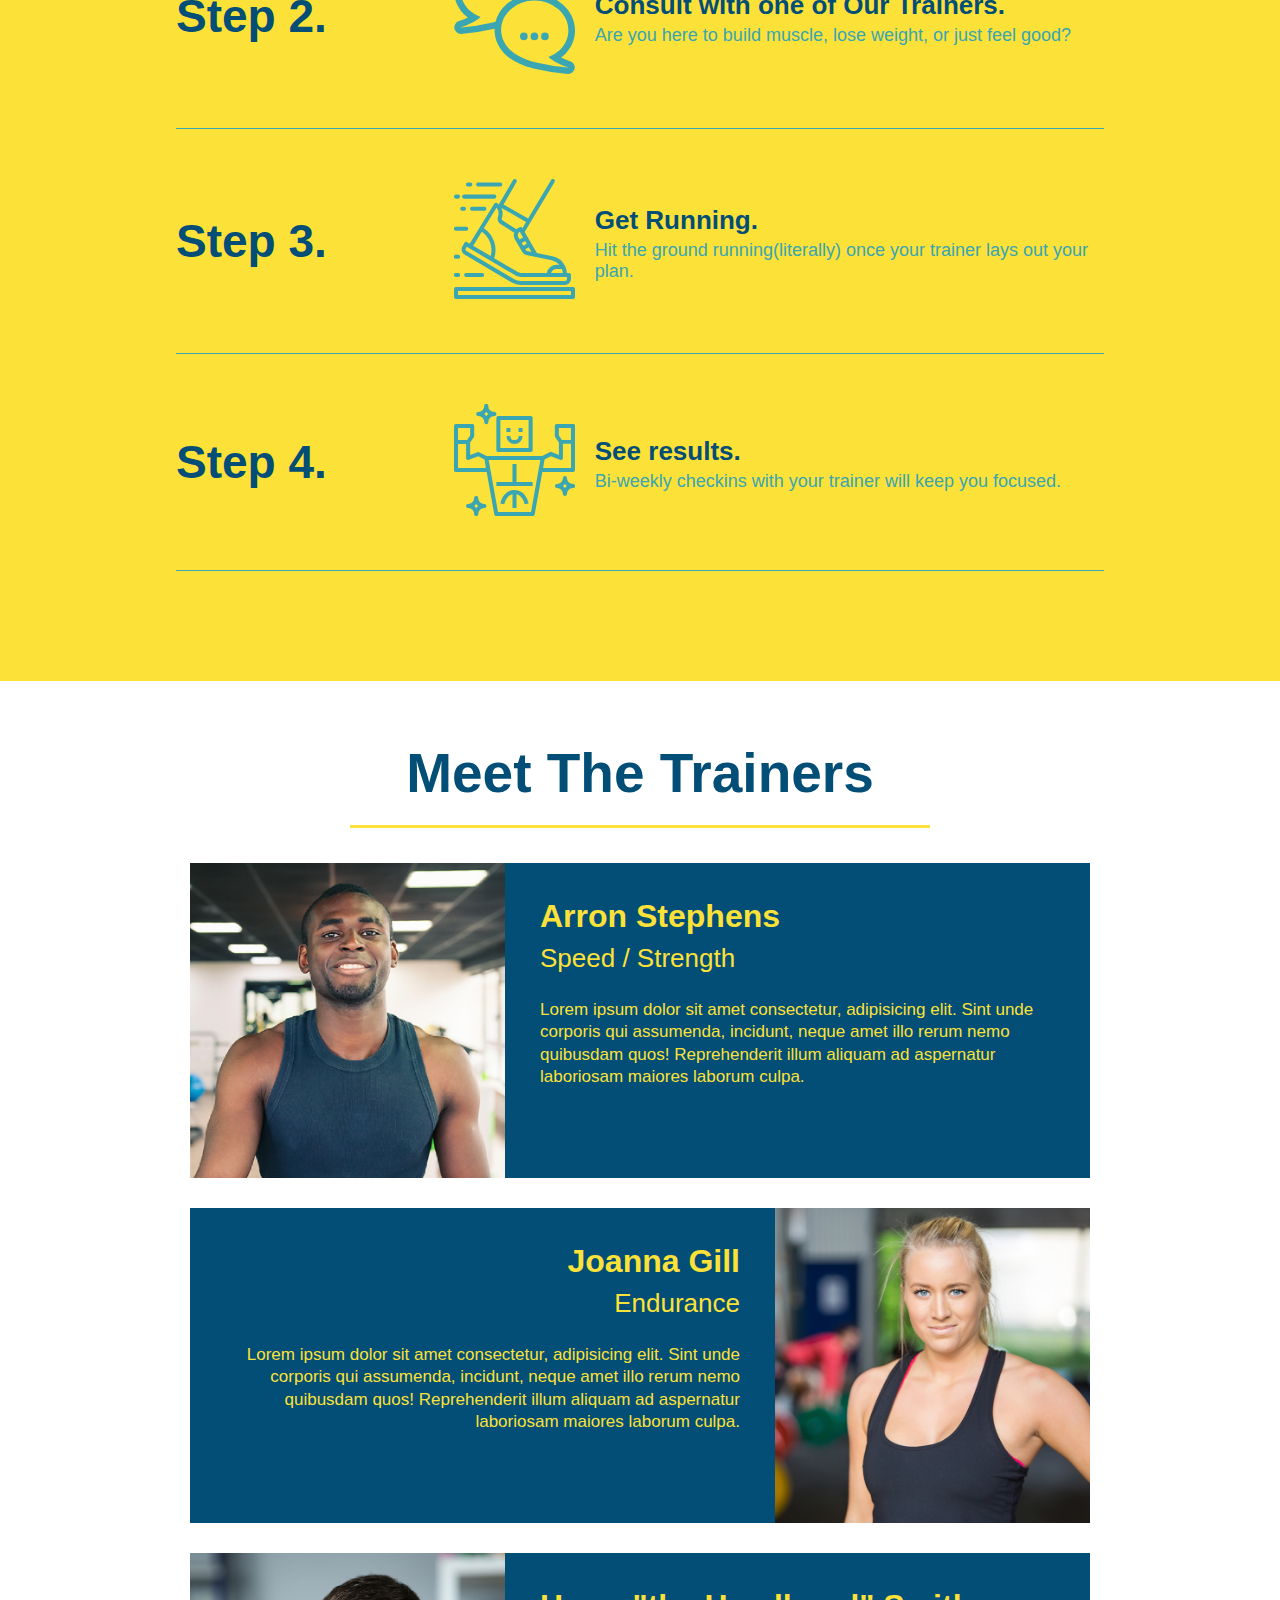
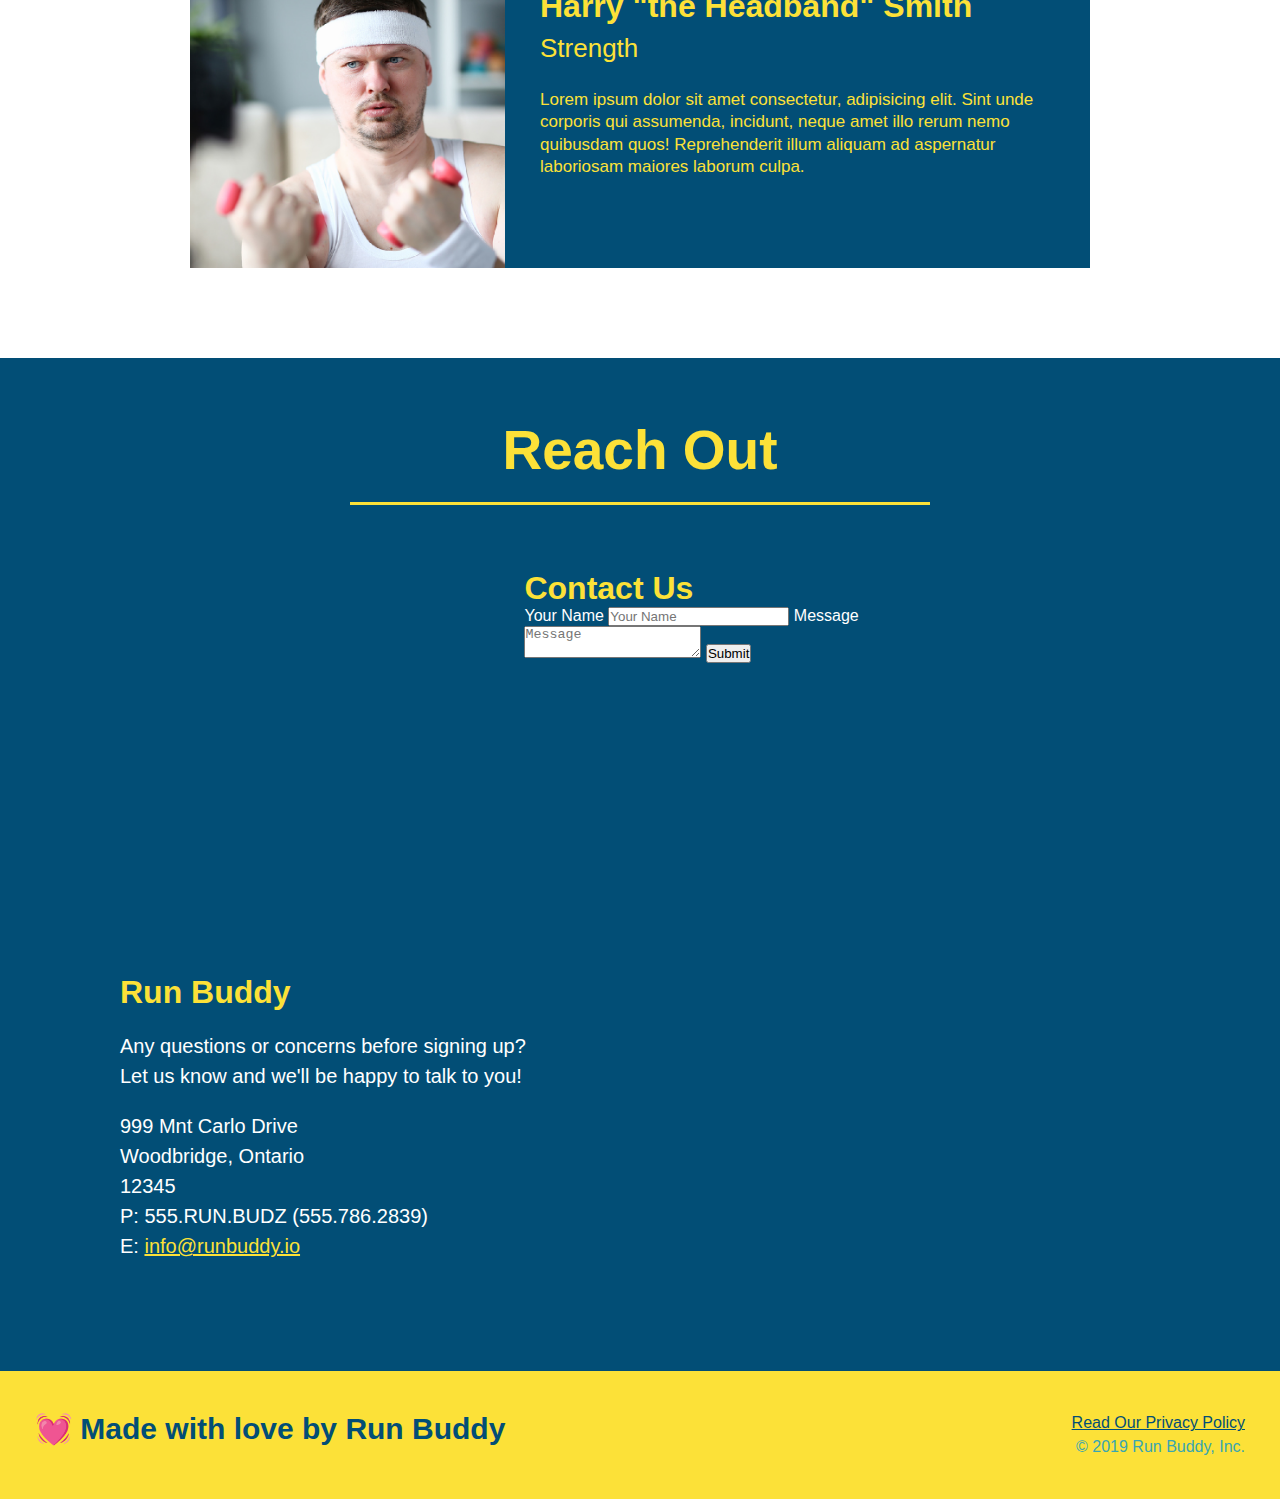
==== commit f6161643: "add flexbox to the steps" ====
--- a/index.html
+++ b/index.html
@@ -63,39 +63,75 @@
         </section>
 
         <section id="what-we-do" class="intro">
-            <h2 class="section-title primary-border">What We Do</h2>
-            <p>
+            <div class="flex-row">
+                <h2 class="section-title primary-border">What We Do</h2>
+            </div>
+            <div class="flex-row">
+                <p>
                 This is a webpage designed for mainting physical health of a person. Explore the complete webpage and its subcontents for interesting information.
                 Lorem ipsum dolor, sit amet consectetur adipisicing elit. At magni expedita impedit, quasi veniam sapiente voluptatem officiis dolore iste cum quo sint consequuntur velit nostrum doloribus illo ratione mollitia error.
-            </p>
+                </p>
+            </div>
         </section>
 
         <section id="what-you-do" class="steps">
-            <h2 class="section-title secondary-border">What You Do</h2>
-            <div>
-                <img src="./assets/images/step-1.svg" alt=""/>
-                <h3>Step 1:<span> Fill out the form above.</span></h3>
-                <p>Your're already here, so why not?</p>
-            </div>
-            <div>
-                <img src="./assets/images/step-2.svg" alt=""/>
-                <h3>Step 2:<span> Consult with one of Our Trainers.</span></h3>
-                <p>Are you here to build muscle, lose weight, or just feel good?</p>
-            </div>
-            <div>
-                <img src="./assets/images/step-3.svg" alt=""/>
-                <h3>Step 3:<span> Get Running.</span></h3>
-                <p>Hit the ground running(literally) once your trainer lays out your plan.</p>
-            </div>
-            <div>
-                <img src="./assets/images/step-4.svg" alt="" />
-                <h3>Step 4:<span> See results.</span></h3>
-                <p>Bi-weekly checkins with your trainer will keep you focused.</p>             
+            <div class="flex-row">
+                <h2 class="section-title secondary-border">What You Do</h2>
+            </div>
+            <div class="step">
+                <h3>Step 1.</h3>
+                <div class="step-info">
+                    <div class="step-img">
+                        <img src="./assets/images/step-1.svg" alt=""/>
+                    </div>
+                    <div class="step-text">
+                        <h4>Fill Out The Form Above</h4>
+                        <p>Your're already here, so why not?</p>
+                    </div>
+                </div>               
+            </div>
+            <div class="step">
+                <h3>Step 2.</h3>
+                <div class="step-info">
+                    <div class="step-img">
+                        <img src="./assets/images/step-2.svg" alt=""/>
+                    </div>
+                    <div class="step-text">
+                        <h4>Consult with one of Our Trainers.</h4>
+                        <p>Are you here to build muscle, lose weight, or just feel good?</p>
+                    </div>    
+                </div>
+            </div>    
+            <div class="step">
+                <h3>Step 3.</h3>
+                <div class="step-info">
+                    <div class="step-img">
+                        <img src="./assets/images/step-3.svg" alt=""/>
+                    </div>
+                    <div class="step-text">
+                        <h4>Get Running.</h4>
+                        <p>Hit the ground running(literally) once your trainer lays out your plan.</p>
+                    </div>
+                </div>
+            </div>
+            <div class="step">
+                <h3>Step 4.</h3>
+                <div class="step-info">
+                    <div class="step-img">
+                        <img src="./assets/images/step-4.svg" alt="" />
+                    </div>
+                    <div class="step-text">
+                        <h4>See results.</h4>
+                        <p>Bi-weekly checkins with your trainer will keep you focused.</p>
+                    </div>    
+                </div>
             </div>
         </section>
         
         <section id="your-trainers" class="trainers">
-            <h2 class="section-title primary-border">Meet The Trainers</h2>
+            <div class="flex-row">
+                <h2 class="section-title primary-border">Meet The Trainers</h2>
+            </div>
             <article class="trainer">
                 <img src="./assets/images/trainer-1.jpg" alt="Arron Stephens in his workout clothes, ready to pump iron" />
                 <div class="trainer-bio text-left" >
@@ -133,7 +169,9 @@
         </section>
 
         <section id="reach-out" class="contact">
-            <h2 class="section-title secondary border">Reach Out</h2>
+            <div class="flex-row">
+                <h2 class="section-title secondary border">Reach Out</h2>
+            </div>    
             <div class="contact-info">
                 <iframe src="https://www.google.com/maps/embed?pb=!1m18!1m12!1m3!1d2878.6101214114638!2d-79.622066085181!3d43.82244584948919!2m3!1f0!2f0!3f0!3m2!1i1024!2i768!4f13.1!3m3!1m2!1s0x882b245b2e6c2c35%3A0xd158dfd1ce219ea7!2s292%20Monte%20Carlo%20Dr%2C%20Vaughan%2C%20ON%20L4H%201R1!5e0!3m2!1sen!2sca!4v1656713167460!5m2!1sen!2sca" 
                  style="border:0;" allowfullscreen="" loading="lazy"></iframe>
--- a/assets/css/style.css
+++ b/assets/css/style.css
@@ -14,6 +14,9 @@
 header{
     padding: 20px 35px;
     background-color: #39a6b2;
+    display: flex;
+    justify-content: space-between;
+    flex-wrap:wrap;
 }
 
 header h1 {
@@ -21,7 +24,6 @@
 font-size: 36px;
 color:#fce138;
 margin:0;
-display:inline;
 }
 
 header a{
@@ -29,32 +31,37 @@
     color:#fce138;
 }
 header nav{
-    float: right;
     margin: 7px 0;
 }
 
-header nav ul li{
-    display:inline;
-}
+header nav ul {
+    display: flex;
+    flex-wrap:wrap;
+    justify-content: space-between;
+    align-items: center;
+    list-style: none;
+}
+
 header nav ul li a{
     margin:0 30px;
     font-weight: lighter;
-    font-size: 22px;
+    font-size: 1.55vw;
 }
 
 footer{
     background: #fce138;
     width:100%;
     padding:40px 35px;
+    display: flex;
+    justify-content: space-between;
+    flex-wrap:wrap;
 }
 footer h2{
-    display:inline;
     color:#024e76;
     font-size: 30px;
     margin:0;
 }
 footer div{
-    float:right;
     line-height:1.5;
     text-align:right;
 }
@@ -67,21 +74,32 @@
 }
 .hero{
     background-image: url("../images/hero-bg.jpg");
-    height: 600px;
     background-size: cover;
     background-position:center;
-    position: relative;
     margin-bottom: 25px;
+    display:flex;
+    justify-content: center;
+    flex-wrap:wrap;
 }
 .hero-form{
     color:#024e76;
     background-color: #fce138;
     padding:20px;
-    width:500px;
-    border:3px solid #024e76 ;
-    position: absolute;
-    bottom: 120px;
-    right: 140px;    
+    border:3px solid #024e76 ; 
+    width: 40%;
+    margin: 3.5%;
+}
+
+.hero-cta{
+    width: 35%;
+    text-align: right;
+    margin: 3.5%;
+    color: #fff;
+}
+.hero-cta h2{
+    font-style: italic;
+    font-size: 55px;
+    color: #fce138;
 }
 
 .hero-form h3{
@@ -114,16 +132,16 @@
     padding: 10px 20px;
     font-size: 16px;
 }
-.intro{
-    text-align: center;
-}
+
 .section-title{
     font-size: 55px;
     color: #024e76;
-    margin-bottom: 35px;
-    padding: 0 100px 20px 100px;
     border-bottom: 3px solid;
-    display: inline-block;
+    padding-bottom: 20px;
+    text-align: center;
+    margin: 0 auto 35px auto;
+    width: 50%;
+    
 }
 
 .intro p{
@@ -132,9 +150,9 @@
     width: 80%;
     font-size: 20px;
     margin: 0 auto;
+    text-align: center;
 }
 .steps{
-    text-align: center;
     background: #fce138;
 }
 
@@ -144,31 +162,18 @@
 .secondary-border{
     border-color: #39a6b2;
 }
-.steps div{
-    margin-bottom: 80px;
-}
-.steps img{
-    width: 15%;
-    margin: 10px 0;
-}
-
-.steps h3{
+
+.step h3{
     color:#024e76;
     font-size: 46px;
-    margin-top: 10px;
-}
-
-.steps p{
+    flex: 1 30%;
+}
+
+.step-text p{
     color: #39a6b2;
-    font-size: 23px;
-}
-
-.steps span{
-    font-size: 38px;
-}
-.trainers{
-    text-align: center;
-}
+    font-size: 18px;
+}
+
 .trainer{
     width:900px;
     margin:0 auto 30px auto;
@@ -192,6 +197,10 @@
 .text-right{
     text-align: right;
 }
+.flex-row{
+    display: flex;
+}
+
 .trainer-bio h3{
     font-size: 32px;
     margin-bottom: 8px;
@@ -206,7 +215,6 @@
     line-height: 1.3;
 }
 .contact{
-    text-align: center;
     background: #024e76;
 }
 .contact h2{
@@ -239,5 +247,34 @@
 .contact-info a{
     color: #fce138;
 }
-
-
+.step-text h4 {
+    font-size: 26px;
+    line-height: 1.5;
+    color: #024e76;
+}
+.step {
+    margin: 50px auto;
+    padding-bottom: 50px;
+    width: 80%;
+    border-bottom: 1px solid #39a6b2;
+    display: flex;
+    flex-wrap: wrap;
+    align-items: center;
+    justify-content: space-between;
+}
+.step-info {
+    flex:2 70%;
+    display: flex;
+    flex-wrap: wrap;
+    align-items: center;
+}
+.step-img{
+    flex: 1 12%;
+    margin-right: 20px;
+}
+.step-text{
+    flex: 12;
+}
+.step-img {
+    max-width: 100%;
+}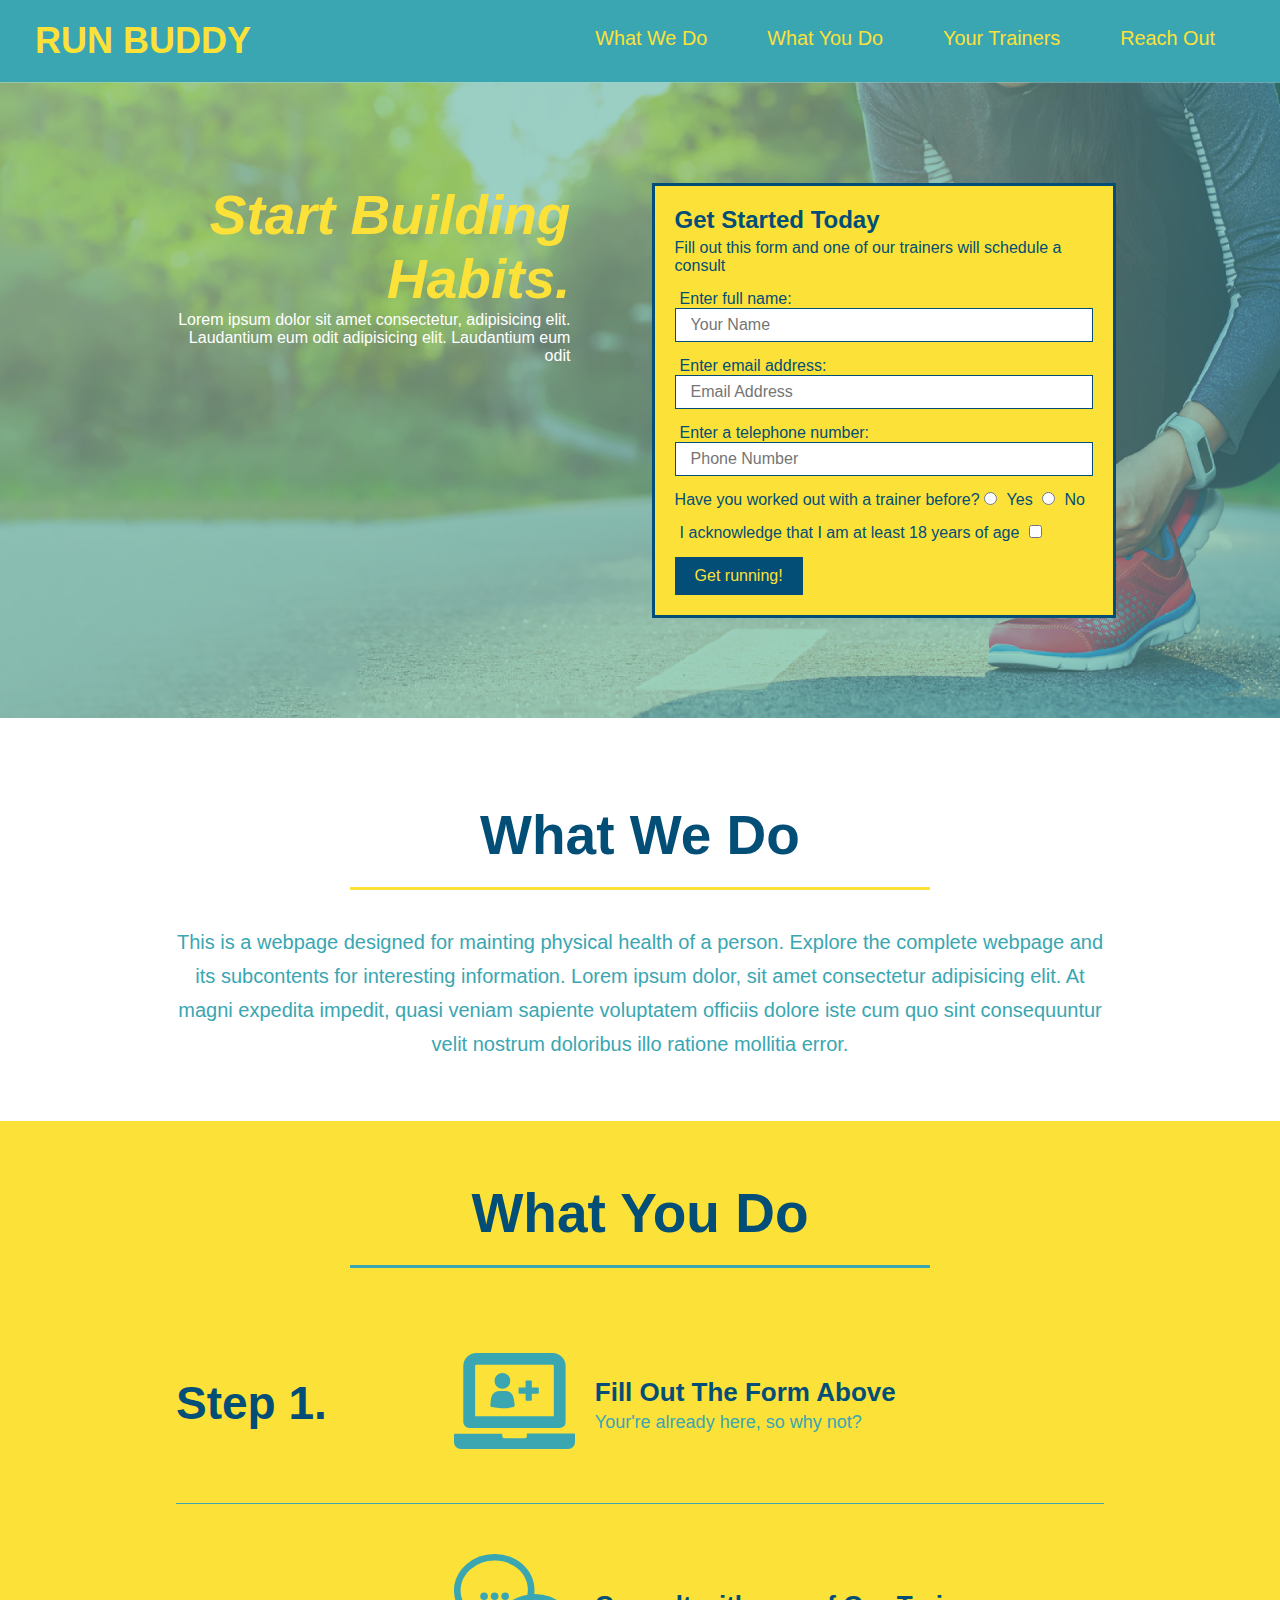
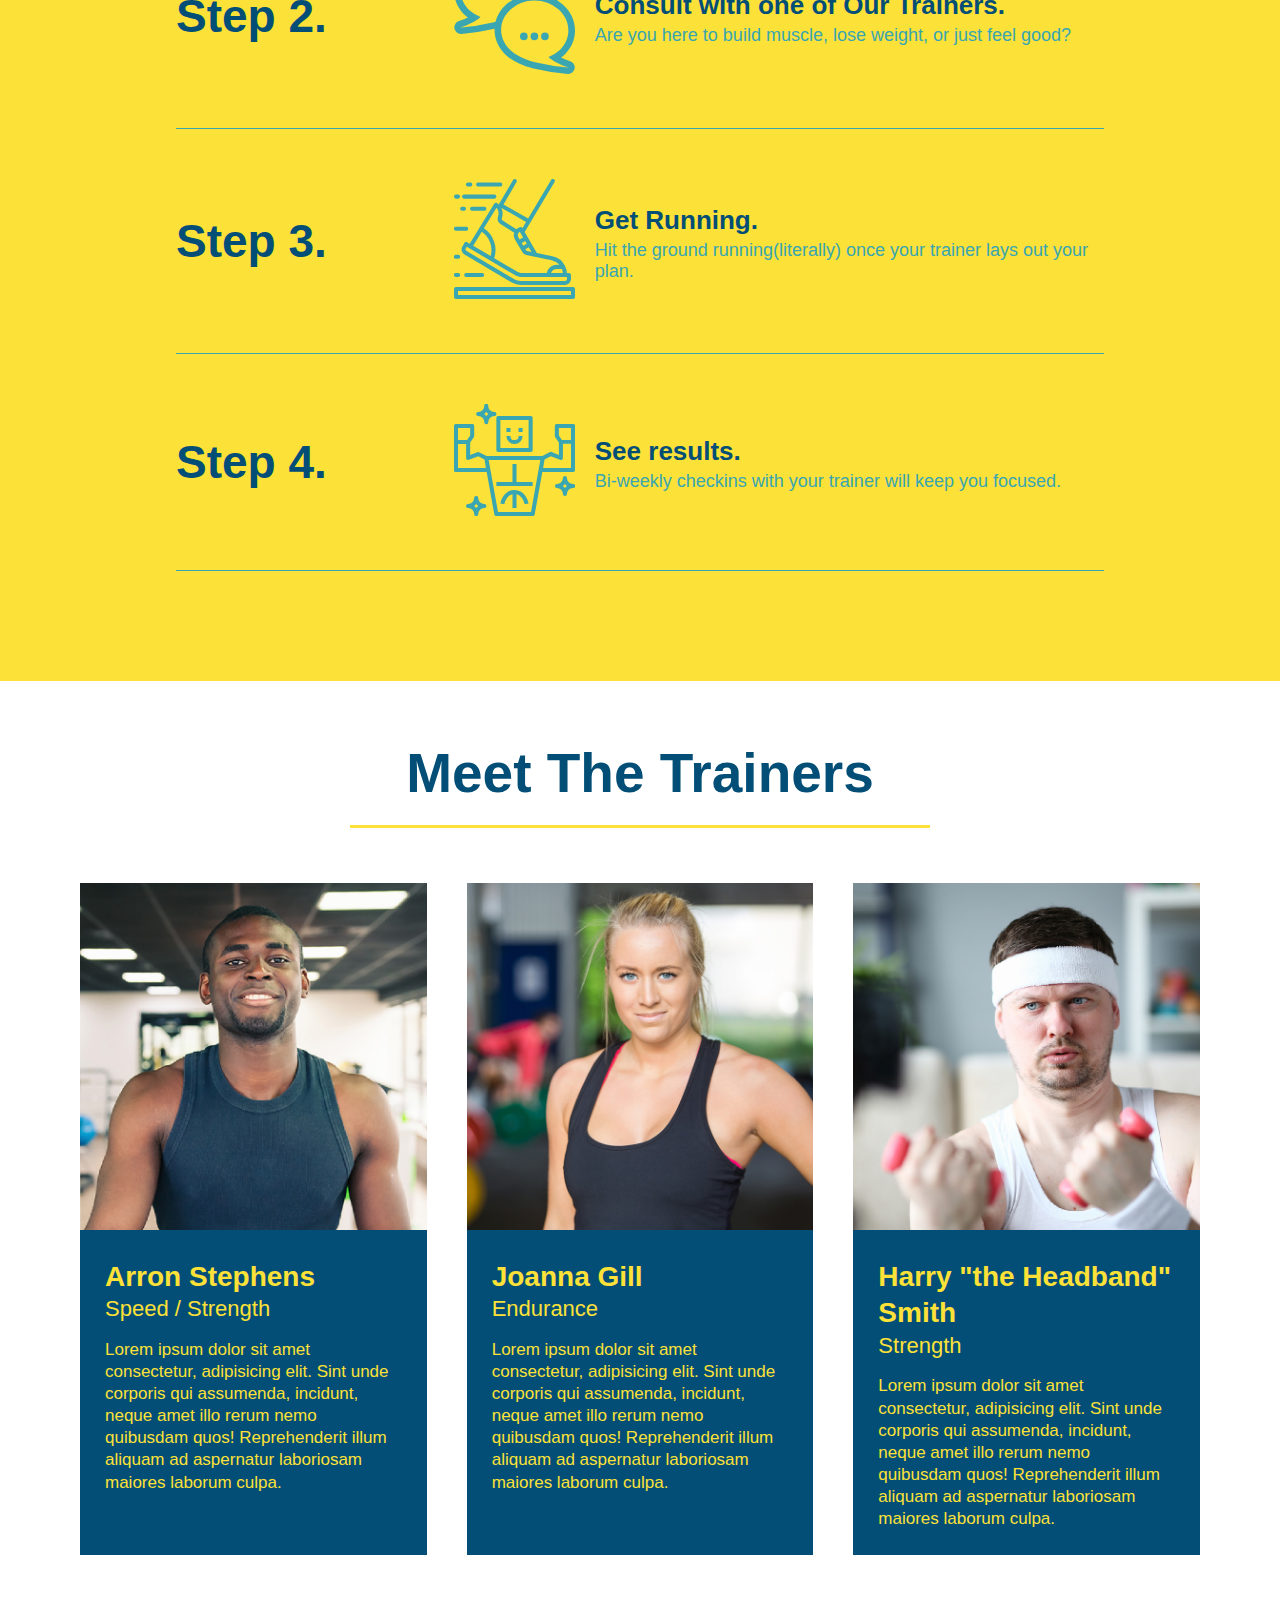
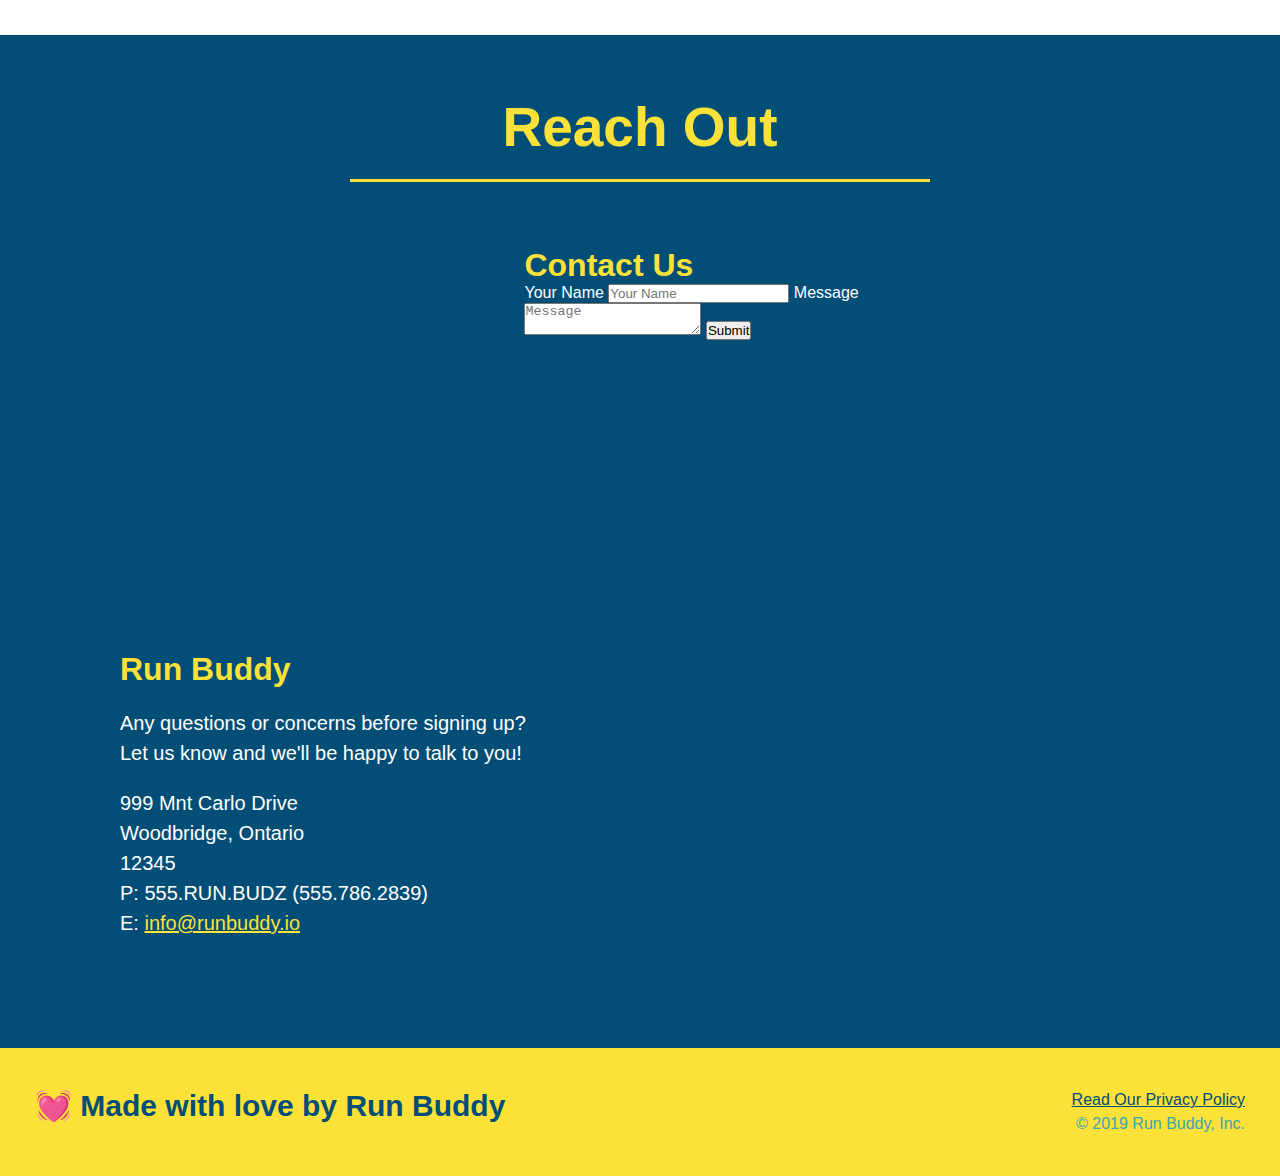
==== commit 079a94c4: "add flexbox to trainers" ====
--- a/index.html
+++ b/index.html
@@ -128,44 +128,45 @@
             </div>
         </section>
         
-        <section id="your-trainers" class="trainers">
+        <section id="your-trainers">
             <div class="flex-row">
                 <h2 class="section-title primary-border">Meet The Trainers</h2>
             </div>
-            <article class="trainer">
-                <img src="./assets/images/trainer-1.jpg" alt="Arron Stephens in his workout clothes, ready to pump iron" />
-                <div class="trainer-bio text-left" >
-                    <h3>Arron Stephens</h3>
-                    <h4>Speed / Strength</h4>
-                    <p>
-                    Lorem ipsum dolor sit amet consectetur, adipisicing elit. Sint unde corporis qui 
-                    assumenda, incidunt, neque amet illo rerum nemo quibusdam quos! Reprehenderit illum aliquam ad aspernatur laboriosam maiores laborum culpa.
-                    </p>
-                </div>
-            </article>
-            <article class="trainer">
-                <div class="trainer-bio text-right" >
-                    <h3>Joanna Gill</h3>
-                    <h4>Endurance</h4>
-                    <p>
-                    Lorem ipsum dolor sit amet consectetur, adipisicing elit. Sint unde corporis qui 
-                    assumenda, incidunt, neque amet illo rerum nemo quibusdam quos! Reprehenderit illum aliquam ad aspernatur laboriosam maiores laborum culpa.
-                    </p>
-                </div>
-                <img src="./assets/images/trainer-2.jpg" alt="Joanna Gill cooling off after a workout" />
-            </article>
-            <article class="trainer">
-                <img src="./assets/images/trainer-3.jpg" alt="Harry Smith wearing a headband and lifting comically" />
-                <div class="trainer-bio text-left" >
-                    <h3>Harry "the Headband" Smith</h3>
-                    <h4>Strength</h4>
-                    <p>
-                    Lorem ipsum dolor sit amet consectetur, adipisicing elit. Sint unde corporis qui 
-                    assumenda, incidunt, neque amet illo rerum nemo quibusdam quos! Reprehenderit illum aliquam ad aspernatur laboriosam maiores laborum culpa.
-                    </p>
-                </div>
-            </article>
-            
+            <div class="trainers">
+                <article class="trainer">
+                    <img src="./assets/images/trainer-1.jpg" alt="Arron Stephens in his workout clothes, ready to pump iron" />
+                    <div class="trainer-bio" >
+                        <h3 class="trainer-name">Arron Stephens</h3>
+                        <h4 class="trainer-role">Speed / Strength</h4>
+                        <p>
+                        Lorem ipsum dolor sit amet consectetur, adipisicing elit. Sint unde corporis qui 
+                        assumenda, incidunt, neque amet illo rerum nemo quibusdam quos! Reprehenderit illum aliquam ad aspernatur laboriosam maiores laborum culpa.
+                        </p>
+                    </div>
+                </article>
+                <article class="trainer">
+                    <img src="./assets/images/trainer-2.jpg" alt="Joanna Gill cooling off after a workout" />
+                    <div class="trainer-bio" >
+                        <h3 class="trainer-name">Joanna Gill</h3>
+                        <h4 class="trainer-role">Endurance</h4>
+                        <p>
+                        Lorem ipsum dolor sit amet consectetur, adipisicing elit. Sint unde corporis qui 
+                        assumenda, incidunt, neque amet illo rerum nemo quibusdam quos! Reprehenderit illum aliquam ad aspernatur laboriosam maiores laborum culpa.
+                        </p>
+                    </div>
+                </article>
+                <article class="trainer">
+                    <img src="./assets/images/trainer-3.jpg" alt="Harry Smith wearing a headband and lifting comically" />
+                    <div class="trainer-bio" >
+                        <h3 class="trainer-name">Harry "the Headband" Smith</h3>
+                        <h4 class="trainer-role">Strength</h4>
+                        <p>
+                        Lorem ipsum dolor sit amet consectetur, adipisicing elit. Sint unde corporis qui 
+                        assumenda, incidunt, neque amet illo rerum nemo quibusdam quos! Reprehenderit illum aliquam ad aspernatur laboriosam maiores laborum culpa.
+                        </p>
+                    </div>
+                </article>
+            </div>
         </section>
 
         <section id="reach-out" class="contact">
--- a/assets/css/style.css
+++ b/assets/css/style.css
@@ -175,21 +175,18 @@
 }
 
 .trainer{
-    width:900px;
-    margin:0 auto 30px auto;
+    margin:20px;
     background: #024e76;
     color: #fce138;
-    overflow:auto;
+    flex: 1;
 }
 .trainer img{
-    width: 35%;
-    float: left;
+    width: 100%;
 }
 
 .trainer-bio{
-    padding: 35px;
-    float: left;
-    width: 65%;
+    padding: 25px;
+    line-height: 1.3;
 }
 .text-left{
     text-align: left;
@@ -202,17 +199,17 @@
 }
 
 .trainer-bio h3{
-    font-size: 32px;
-    margin-bottom: 8px;
+    font-size: 28px;
+    
 }
 .trainer-bio h4{
     font-weight: lighter;
-    font-size: 26px;
-    margin-bottom: 25px;
+    font-size: 22px;
+    margin-bottom: 15px;
 }
 .trainer-bio p{
     font-size: 17px;
-    line-height: 1.3;
+    
 }
 .contact{
     background: #024e76;
@@ -277,4 +274,11 @@
 }
 .step-img {
     max-width: 100%;
+}
+.trainers{
+    width: 100%;
+    margin: 0 auto;
+    display: flex;
+    flex-wrap: wrap;
+    justify-content: space-around;
 }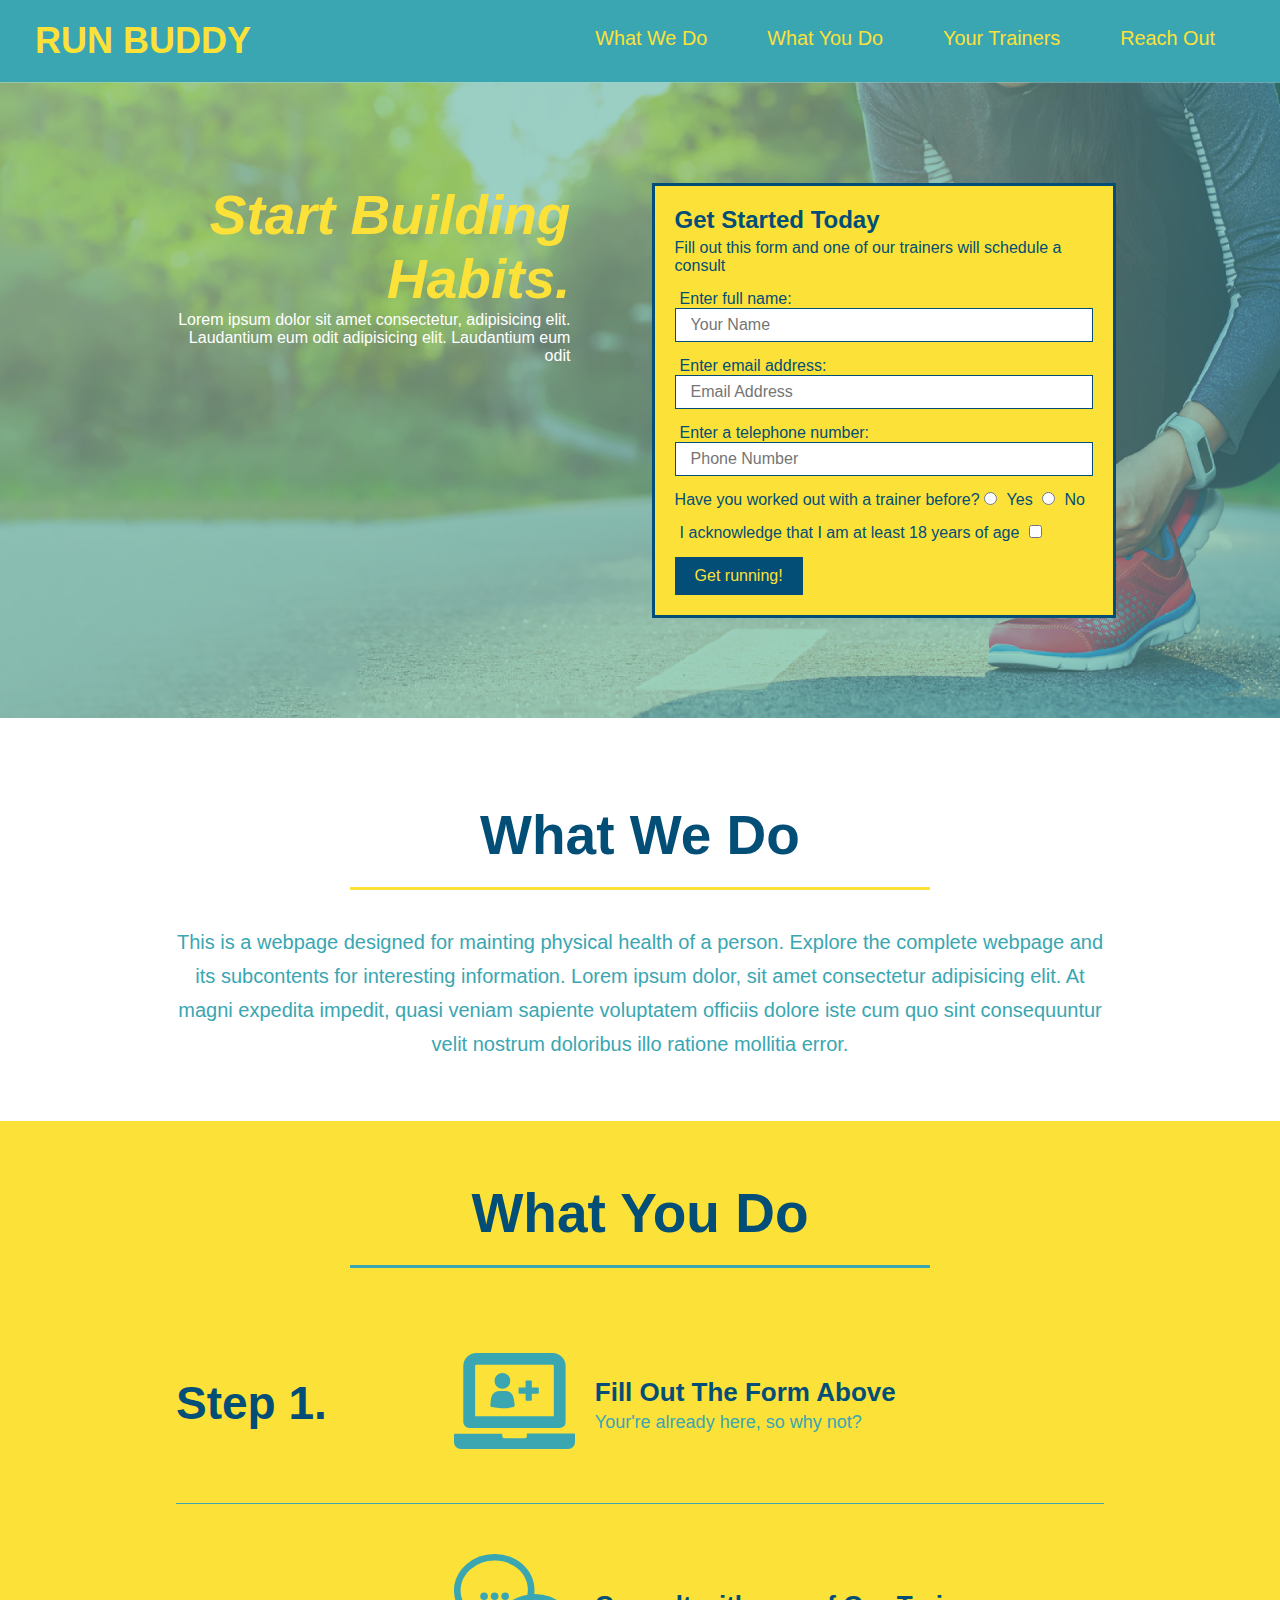
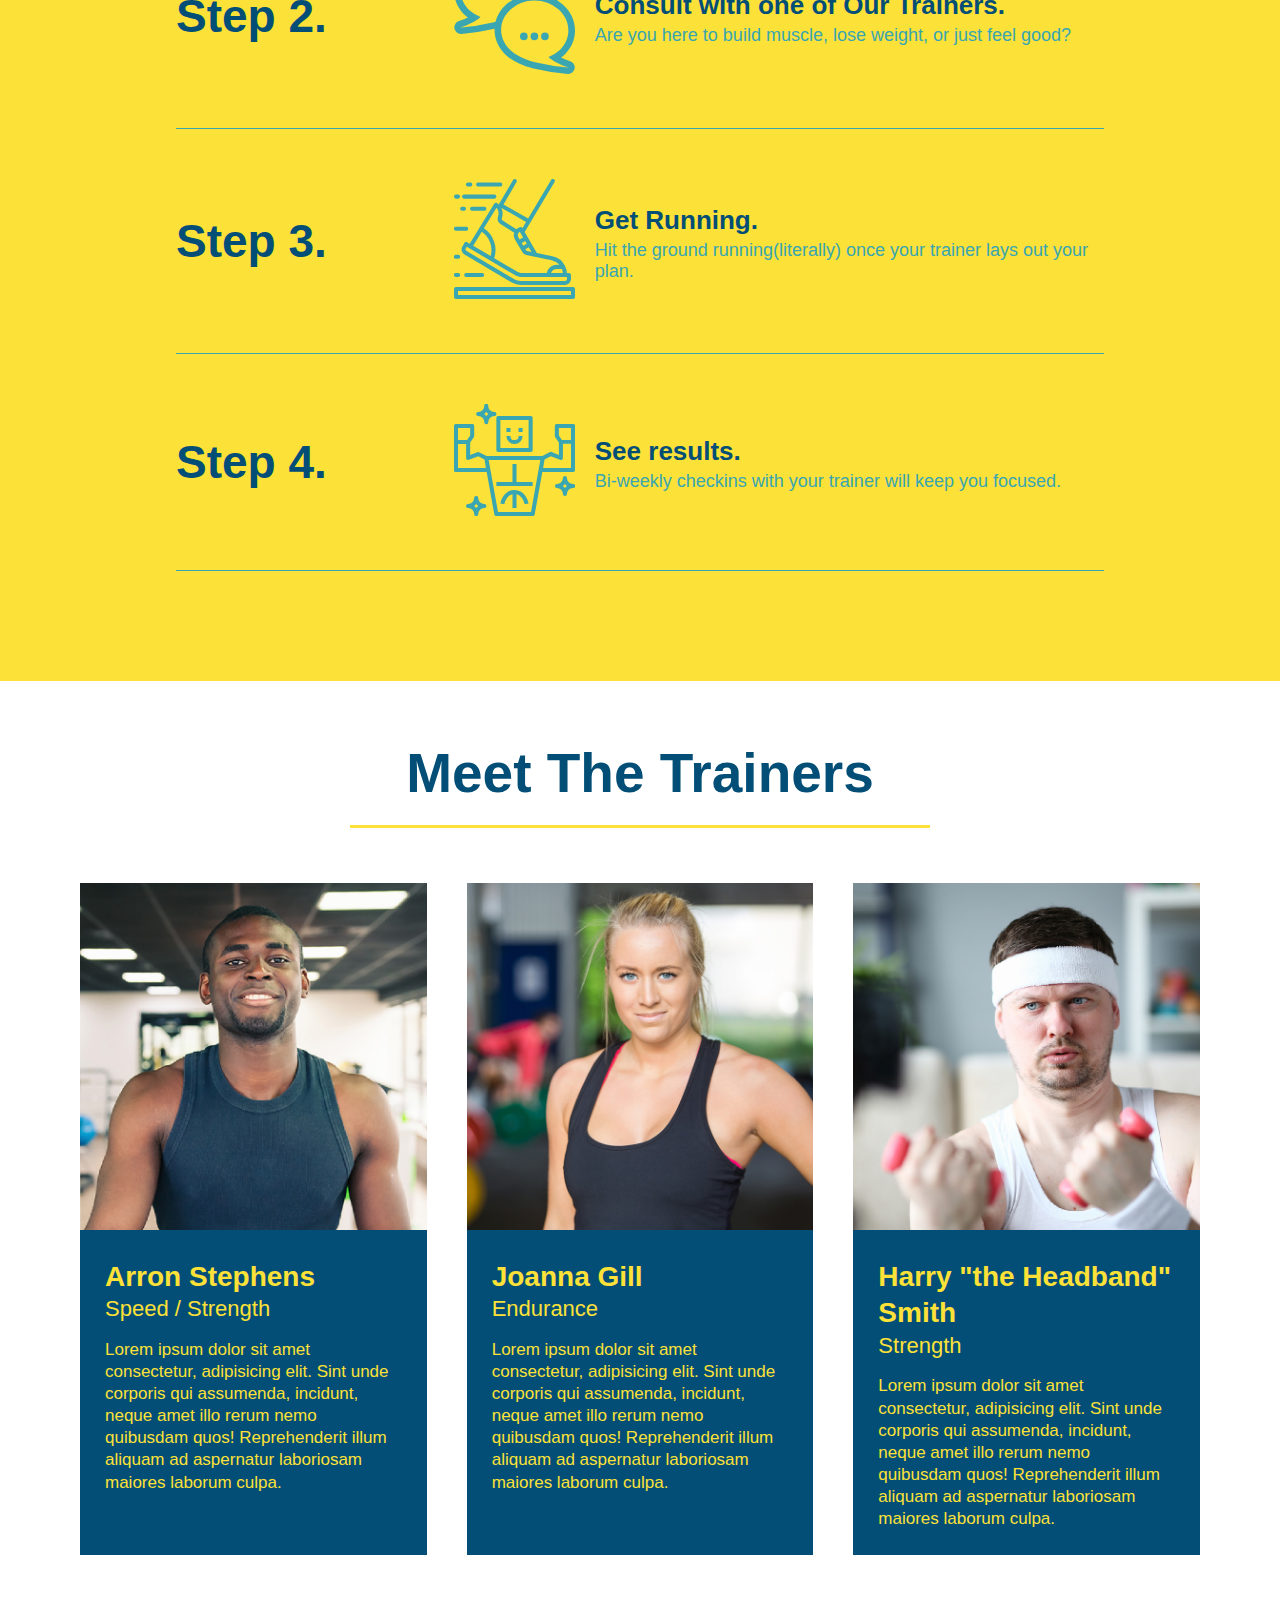
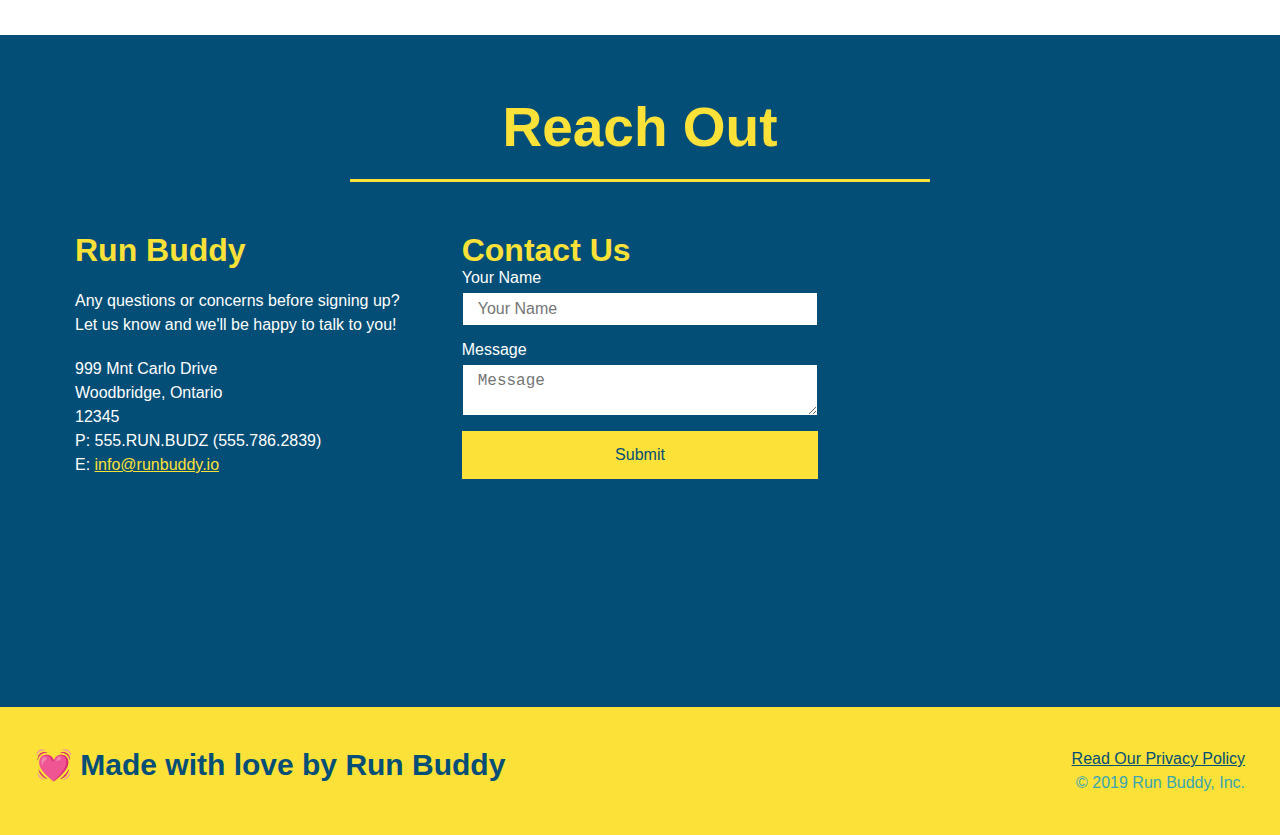
==== commit 8a8f2daf: "added flexbox to reachout" ====
--- a/index.html
+++ b/index.html
@@ -174,35 +174,37 @@
                 <h2 class="section-title secondary border">Reach Out</h2>
             </div>    
             <div class="contact-info">
-                <iframe src="https://www.google.com/maps/embed?pb=!1m18!1m12!1m3!1d2878.6101214114638!2d-79.622066085181!3d43.82244584948919!2m3!1f0!2f0!3f0!3m2!1i1024!2i768!4f13.1!3m3!1m2!1s0x882b245b2e6c2c35%3A0xd158dfd1ce219ea7!2s292%20Monte%20Carlo%20Dr%2C%20Vaughan%2C%20ON%20L4H%201R1!5e0!3m2!1sen!2sca!4v1656713167460!5m2!1sen!2sca" 
-                 style="border:0;" allowfullscreen="" loading="lazy"></iframe>
+                <div>
+                    <h3>Run Buddy</h3>
+                    <p>
+                        Any questions or concerns before signing up?
+                        <br/>
+                        Let us know and we'll be happy to talk to you!
+                    </p>
+                    <address>
+                        999 Mnt Carlo Drive<br/>
+                        Woodbridge, Ontario<br/>
+                        12345<br/>
+                        P: 555.RUN.BUDZ (555.786.2839)<br/>
+                        E: <a href="mailto:info@runbuddy.io">info@runbuddy.io</a>
+                    </address>
+                </div>
                 <div class="contact-form">
                     <h3>Contact Us</h3>
                     <form>
                         <label for="contact-name">Your Name</label>
                         <input type="text" id="contact-name" placeholder="Your Name"/>
-
+    
                         <label for="contact-message">Message</label>
                         <textarea id="contact-message" placeholder="Message"></textarea>
-
+    
                         <button type="submit">Submit</button>
                     </form>
-                </div>
-                <div>
-                <h3>Run Buddy</h3>
-                <p>
-                    Any questions or concerns before signing up?
-                    <br/>
-                    Let us know and we'll be happy to talk to you!
-                </p>
-                <address>
-                    999 Mnt Carlo Drive<br/>
-                    Woodbridge, Ontario<br/>
-                    12345<br/>
-                    P: 555.RUN.BUDZ (555.786.2839)<br/>
-                    E: <a href="mailto:info@runbuddy.io">info@runbuddy.io</a>
-                </address>
-                <div>
+                </div>    
+                <iframe src="https://www.google.com/maps/embed?pb=!1m18!1m12!1m3!1d2878.6101214114638!2d-79.622066085181!3d43.82244584948919!2m3!1f0!2f0!3f0!3m2!1i1024!2i768!4f13.1!3m3!1m2!1s0x882b245b2e6c2c35%3A0xd158dfd1ce219ea7!2s292%20Monte%20Carlo%20Dr%2C%20Vaughan%2C%20ON%20L4H%201R1!5e0!3m2!1sen!2sca!4v1656713167460!5m2!1sen!2sca" 
+                 style="border:0;" allowfullscreen="" loading="lazy"></iframe>
+                
+                
             </div>
         </section>
 
--- a/assets/css/style.css
+++ b/assets/css/style.css
@@ -219,15 +219,9 @@
 }
 
 .contact-info iframe{
-    width: 400px;
     height: 400px;
 }
 .contact-info div{
-    width:410px;
-    display:inline-block;
-    vertical-align: top;
-    text-align:left;
-    margin:30px 0 0 60px;
     color:white;
 }
 .contact-info h3{
@@ -238,7 +232,7 @@
 .contact-info p, .contact-info address{
     margin:20px 0;
     line-height: 1.5;
-    font-size: 20px;
+    font-size: 16px;
     font-style: normal;
 }
 .contact-info a{
@@ -281,4 +275,32 @@
     display: flex;
     flex-wrap: wrap;
     justify-content: space-around;
+}
+.contact-info{
+    display:flex;
+    justify-content: space-between;
+    flex-wrap: wrap;
+}
+.contact-info>* {
+    flex:1;
+    margin: 15px;
+}
+.contact-form input, .contact-form textarea{
+    border: 1px solid #024e76;
+    display: block;
+    padding: 7px 15px;
+    font-size: 16px;
+    color: #024e76;
+    width: 100%;
+    margin-bottom: 15px;
+    margin-top: 5px;
+}
+.contact-form button{
+    width: 100%;
+    border: none;
+    background: #fce138;
+    color:#024e76;
+    text-align: center;
+    padding: 15px 0;
+    font-size: 16px;
 }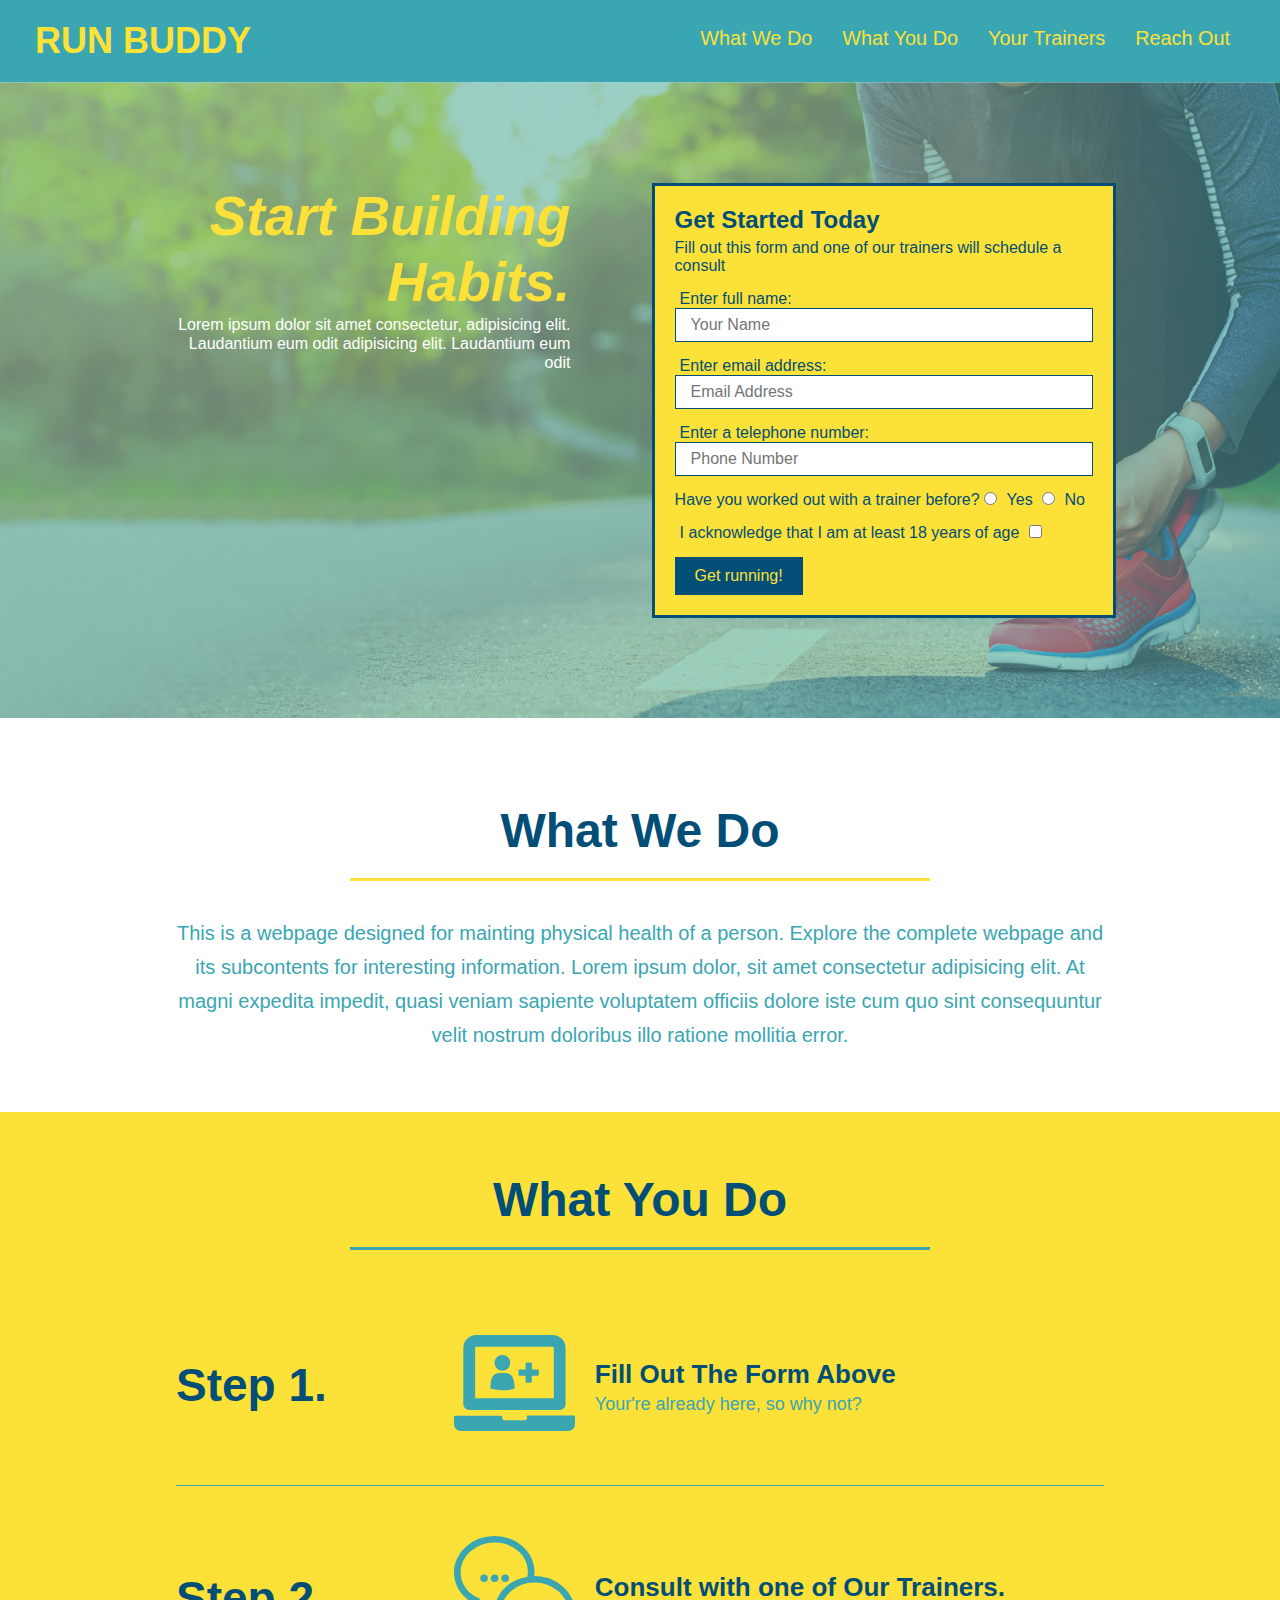
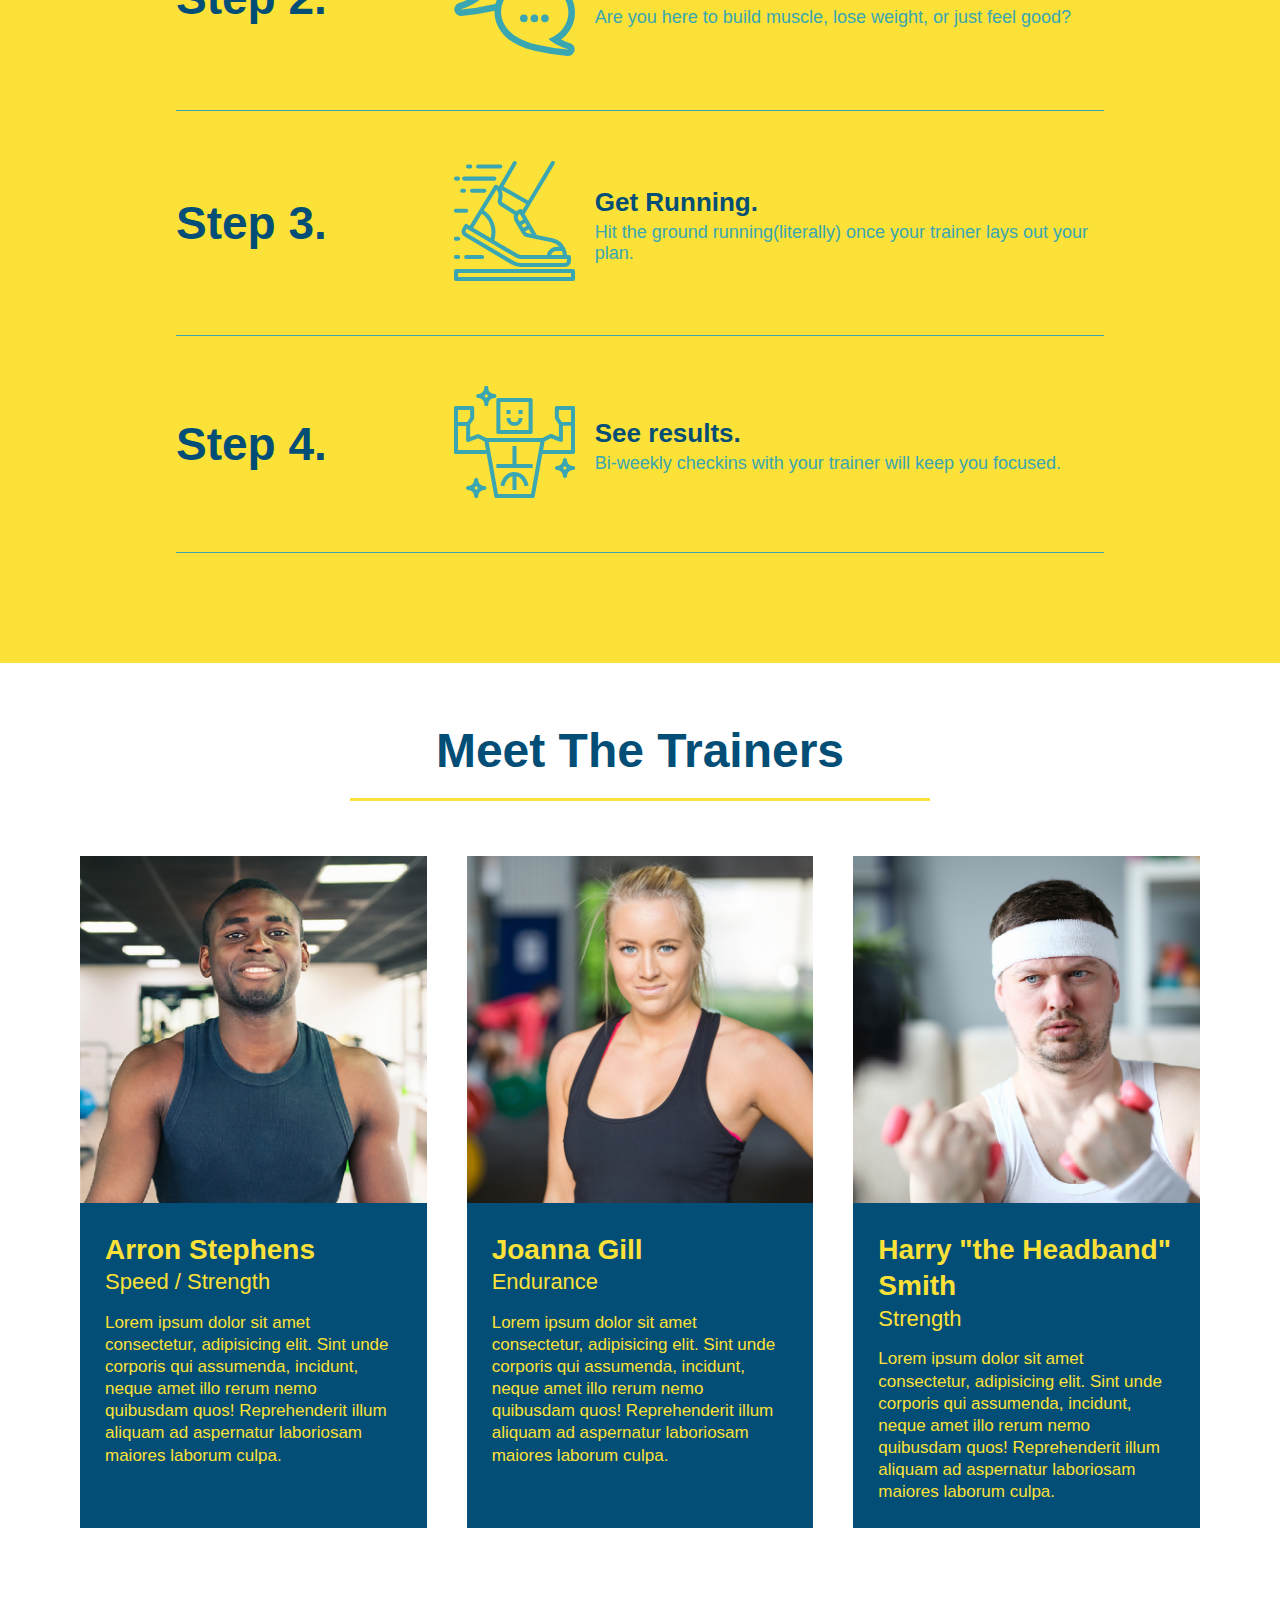
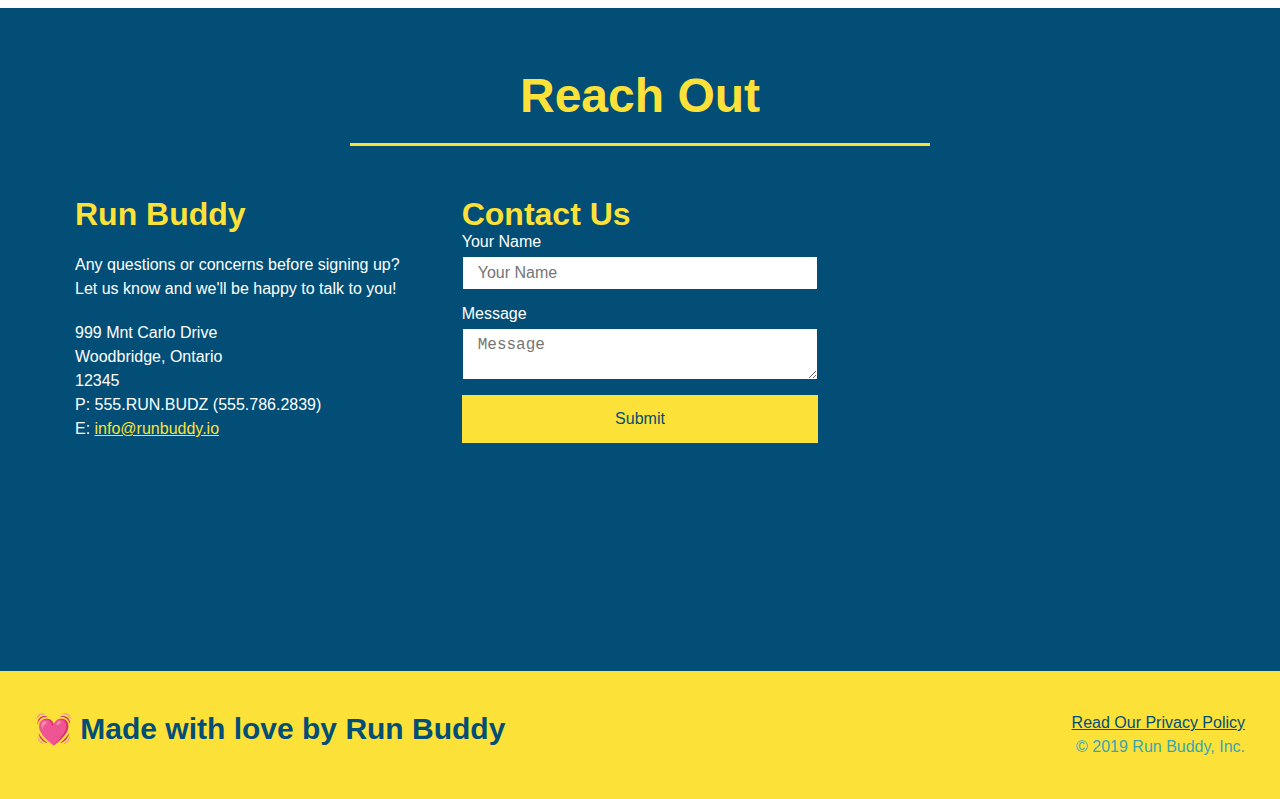
==== commit 77b16297: "media queries added" ====
--- a/index.html
+++ b/index.html
@@ -1,6 +1,7 @@
 <!DOCTYPE html>
 <html lang="en">
     <head>
+        <meta name="viewport" content="width=device-width, initial-scale=1.0" />
         <meta charset="UTF-8"/>
         <link rel="stylesheet" href="./assets/css/style.css"/>
         <title>Run Buddy</title>
--- a/assets/css/style.css
+++ b/assets/css/style.css
@@ -43,7 +43,7 @@
 }
 
 header nav ul li a{
-    margin:0 30px;
+    padding:10px 15px;
     font-weight: lighter;
     font-size: 1.55vw;
 }
@@ -80,6 +80,7 @@
     display:flex;
     justify-content: center;
     flex-wrap:wrap;
+    align-items: flex-start;
 }
 .hero-form{
     color:#024e76;
@@ -95,6 +96,7 @@
     text-align: right;
     margin: 3.5%;
     color: #fff;
+    line-height: 1.2;
 }
 .hero-cta h2{
     font-style: italic;
@@ -134,7 +136,7 @@
 }
 
 .section-title{
-    font-size: 55px;
+    font-size: 48px;
     color: #024e76;
     border-bottom: 3px solid;
     padding-bottom: 20px;
@@ -303,4 +305,91 @@
     text-align: center;
     padding: 15px 0;
     font-size: 16px;
+}
+@media screen and (max-width: 980px){
+   header{
+    padding-bottom: 0;
+    justify-content: center;
+   }
+   header h1{
+    width: 100%;
+    text-align: center;
+   }
+   header nav ul{
+    margin-top: 20px;
+    width: 100%;
+    justify-content: center;
+   }
+   header nav ul li a{
+    font-size: 20px;
+   }
+   footer h2, footer div{
+    text-align: center;
+    width: 100%;
+   }
+   .hero-cta, .hero-form{
+    width: 100%;
+   }
+   .hero-cta{
+    text-align: center;
+   }
+   .section-title{
+    width: 80%;
+   }
+   .trainer{
+    flex: 0 70%;
+   }
+   .contact-info iframe{
+    flex: 1 100%;
+   }
+
+}
+@media screen and (max-width: 768px){
+    section{
+        padding: 30px 15px;
+    }
+    .step h3{
+        flex: 1 100%;
+        text-align: center;
+    }
+    .step-info{
+        flex: 2 100%;
+        text-align: center;
+        justify-content: center;
+    }
+    .step-img{
+        flex:0 32%;
+        margin-right: 0;
+        margin-top: 15px;
+        margin-bottom: 15px;
+    }
+    .step-text{
+        flex: 100%;
+    }
+
+}
+@media screen and (max-width: 575px){
+   
+    .hero-form button{
+        width:100;
+    }
+    .section-title{
+        width: 95%;
+    }
+    .intro p{
+        width: 100%;
+    }
+    .trainer{
+        flex:0 100%;
+    }
+    .contact-info{
+        text-align: center;
+    }
+    .contact-info >*{
+        flex: 0 100%;
+    }
+    .contact-form{
+        order:3;
+    }
+
 }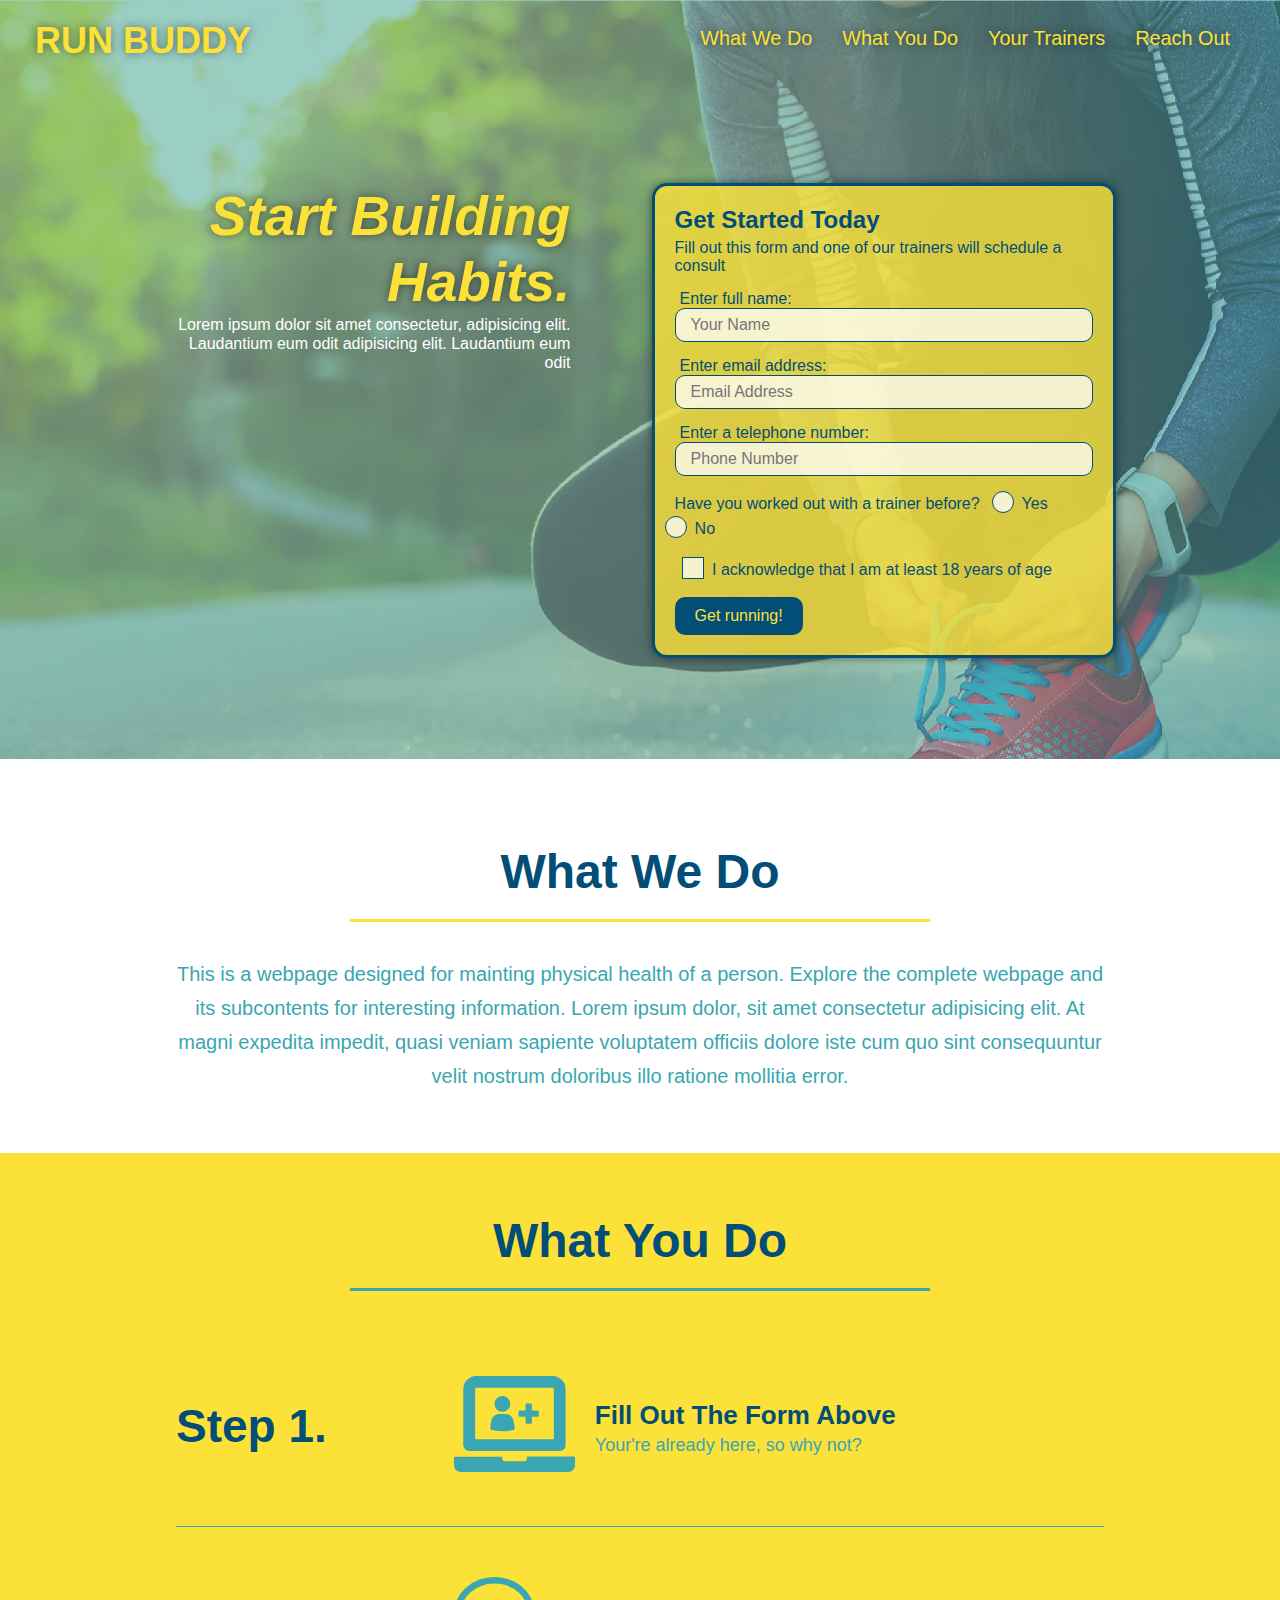
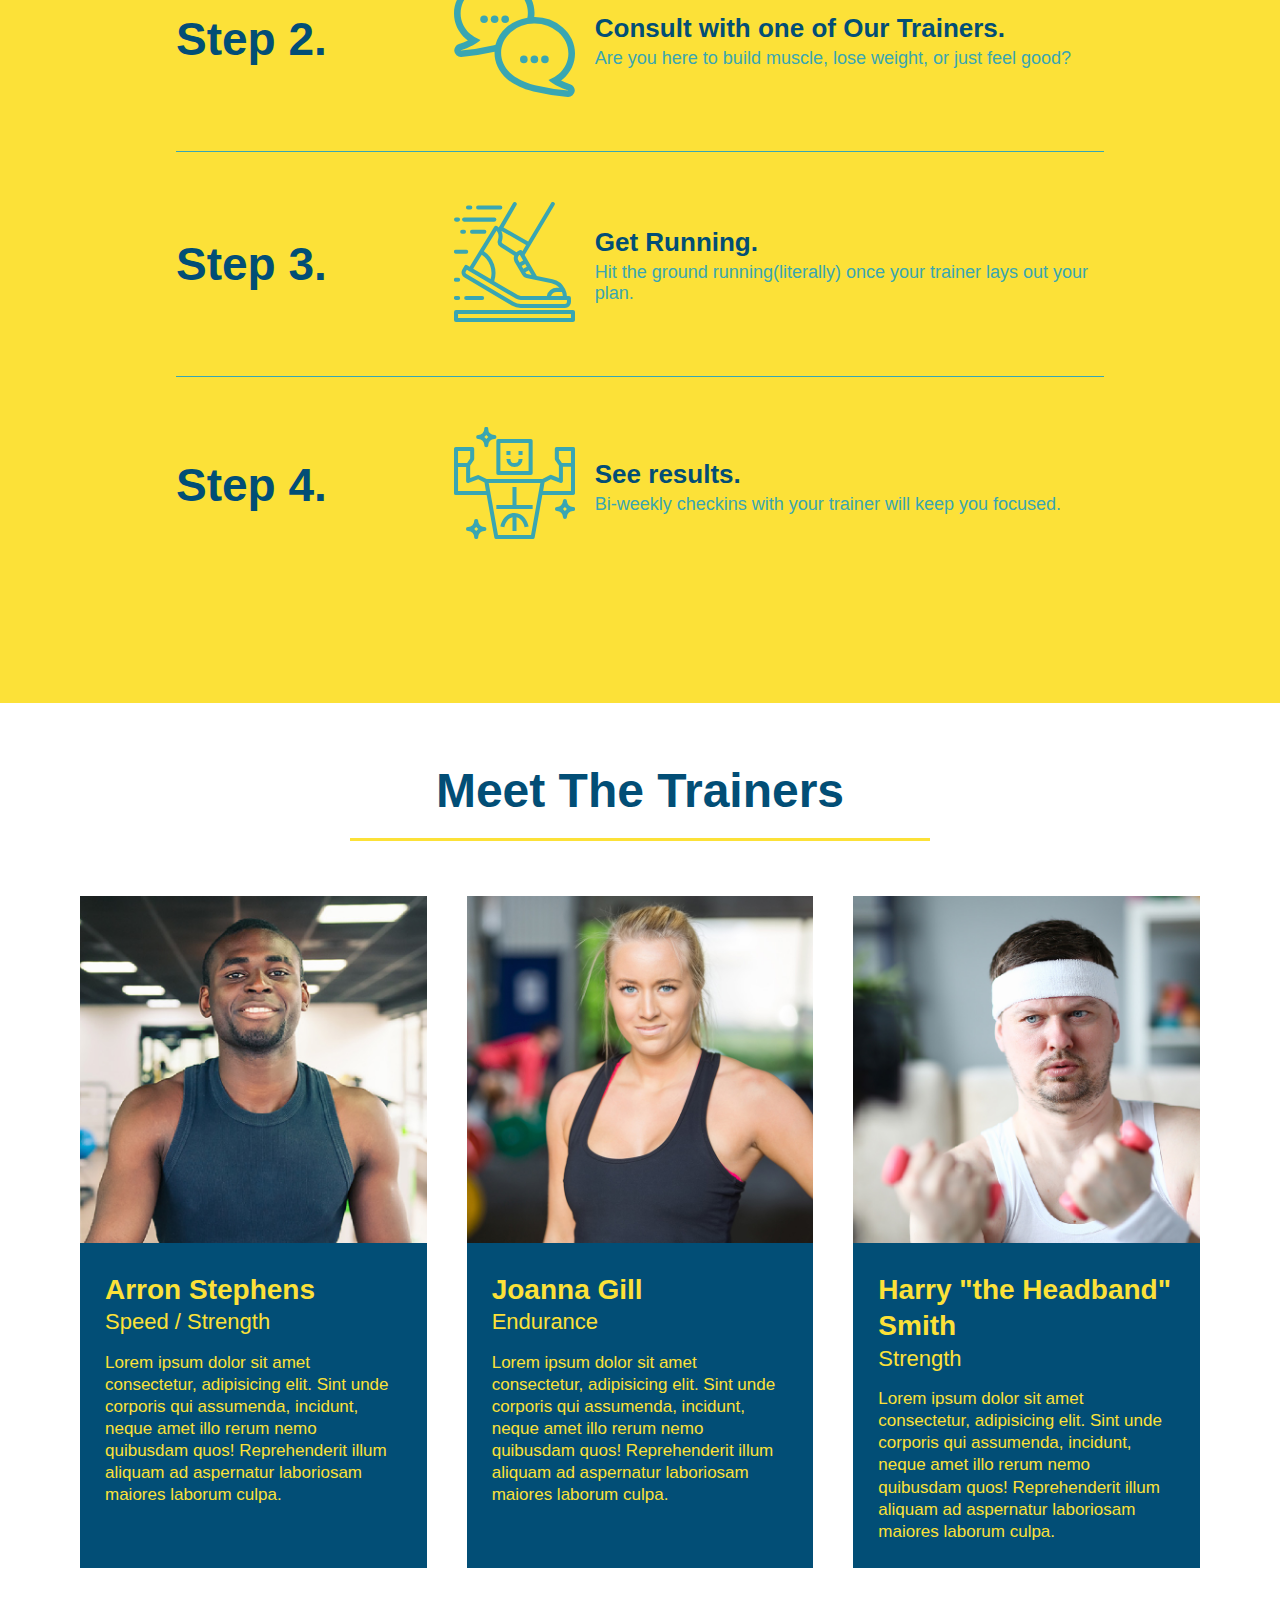
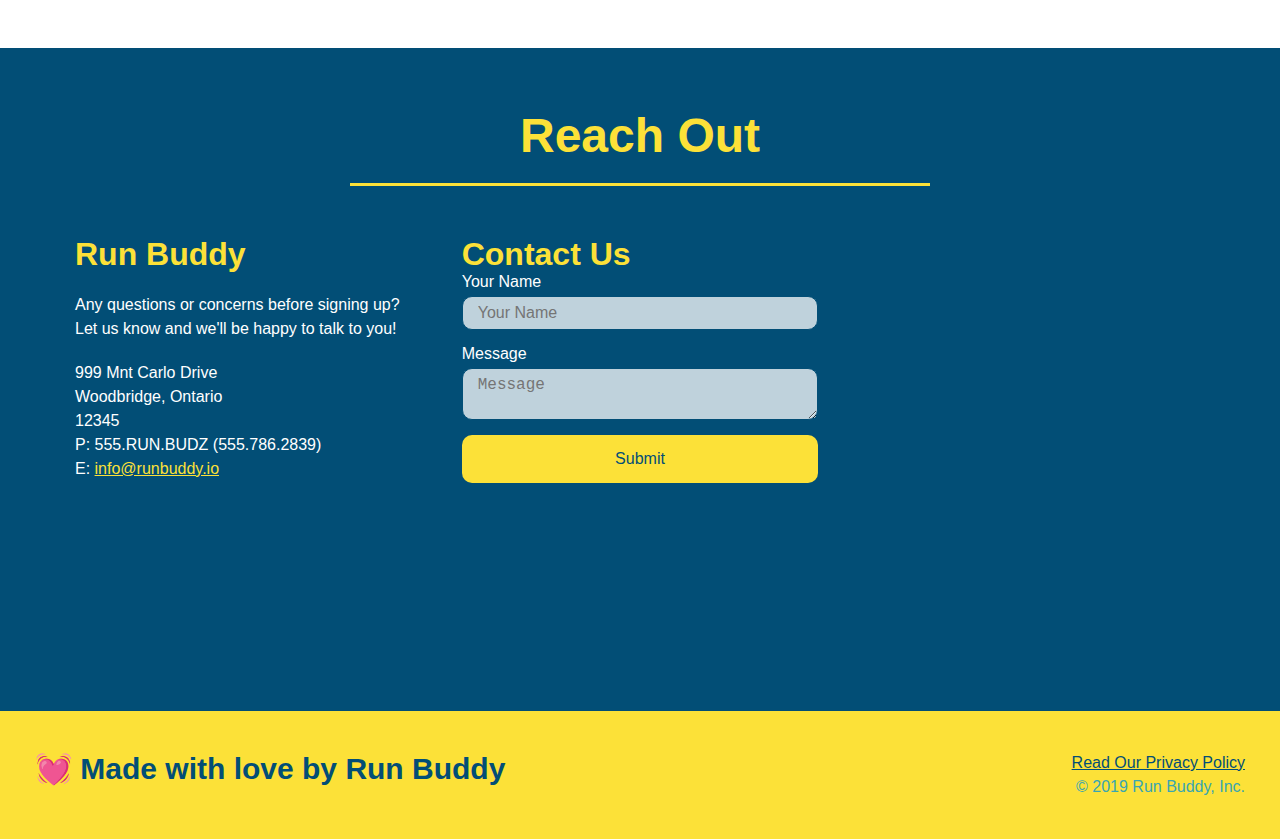
==== commit b49e68c3: "final css touches" ====
--- a/index.html
+++ b/index.html
@@ -46,14 +46,20 @@
                     <input type="tel" placeholder ="Phone Number" name="phone" id="phone" class="form-input"/>
                     <p>
                         Have you worked out with a trainer before?
-                        <input type="radio" name="trainer-confirm" id="trainer-yes"/>
-                        <label for="trainer-yes">Yes</label>
-                        <input type="radio" name="trainer-confirm" id="trainer-no"/>
-                        <label for="trainer-no">No</label>
+                        <span class="radio-wrapper">
+                            <input type="radio" name="trainer-confirm" id="trainer-yes"/>
+                            <label for="trainer-yes">Yes</label>
+                        </span>
+                        <span class="radio-wrapper">
+                            <input type="radio" name="trainer-confirm" id="trainer-no"/>
+                            <label for="trainer-no">No</label>
+                        </span>
                     </p>
                     <p>
-                        <label for="checkbox">I acknowledge that I am at least 18 years of age</label>
-                        <input type="checkbox" name="age-confirm" id="checkbox"/>
+                        <span class="checkbox-wrapper">
+                            <input type="checkbox" name="age-confirm" id="checkbox"/>
+                            <label for="checkbox">I acknowledge that I am at least 18 years of age</label>
+                        </span>
                     </p>
                     <button type="submit">
                         Get running!
--- a/assets/css/style.css
+++ b/assets/css/style.css
@@ -1,3 +1,8 @@
+:root{
+    --primary-color:#fce138;
+    --secondary-color:#024e76;
+    --tertiary-color: #39a6b2;
+}
 
 *{
     margin:0;
@@ -6,29 +11,39 @@
 }
 
 body{
-    color: #39a6b2;
+    color: var(--tertiary-color);
     font-family: Helvetica, Arial, sans-serif;
 
 }
 
 header{
     padding: 20px 35px;
-    background-color: #39a6b2;
+    background-color: var(--tertiary-color);
     display: flex;
     justify-content: space-between;
     flex-wrap:wrap;
+    position: -webkit-sticky;
+    position: sticky;
+    top: 0;
+    background-image: url("../images/hero-bg.jpg");
+    background-size: cover;
+    background-position:center;
+    background-attachment: fixed;
+    background-position: 80%;
+    z-index: 9999;
 }
 
 header h1 {
-font-weight: bold;
-font-size: 36px;
-color:#fce138;
-margin:0;
+    font-weight: bold;
+    font-size: 36px;
+    color:var(--primary-color);
+    margin:0;
+    text-shadow: 0 0 10px rgba(0, 0, 0, 0.5);
 }
 
 header a{
     text-decoration: none;
-    color:#fce138;
+    color:var(--primary-color);
 }
 header nav{
     margin: 7px 0;
@@ -46,10 +61,17 @@
     padding:10px 15px;
     font-weight: lighter;
     font-size: 1.55vw;
+    text-shadow: 0 0 10px rgba(0, 0, 0, 0.5);
+}
+header nav ul li a:hover {
+    background: var(--primary-color);
+    color: var(--secondary-color);
+    border-radius: 15px;
+    text-shadow: none;
 }
 
 footer{
-    background: #fce138;
+    background: var(--primary-color);
     width:100%;
     padding:40px 35px;
     display: flex;
@@ -57,7 +79,7 @@
     flex-wrap:wrap;
 }
 footer h2{
-    color:#024e76;
+    color:var(--secondary-color);
     font-size: 30px;
     margin:0;
 }
@@ -66,7 +88,7 @@
     text-align:right;
 }
 footer a{
-    color:#024e76;
+    color:var(--secondary-color);
 }
 
 section{
@@ -81,14 +103,18 @@
     justify-content: center;
     flex-wrap:wrap;
     align-items: flex-start;
+    background-attachment: fixed;
+    background-position: 80%;
 }
 .hero-form{
-    color:#024e76;
-    background-color: #fce138;
+    color:var(--secondary-color);
+    background-color: rgb(252, 225, 56, 0.8);
     padding:20px;
-    border:3px solid #024e76 ; 
+    border:3px solid var(--secondary-color) ; 
     width: 40%;
     margin: 3.5%;
+    box-shadow: 0 0 10px rgba(0, 0, 0, 0.5);
+    border-radius: 15px;
 }
 
 .hero-cta{
@@ -101,7 +127,8 @@
 .hero-cta h2{
     font-style: italic;
     font-size: 55px;
-    color: #fce138;
+    color: var(--primary-color);
+    text-shadow: 0 0 10px rgba(0, 0, 0, 0.5);
 }
 
 .hero-form h3{
@@ -113,14 +140,20 @@
     }
 
 .form-input {
-    border: 1px solid #024e76;
+    border: 1px solid var(--secondary-color);
     display: block;
     padding: 7px 15px;
     font-size: 16px;
-    color: #024e76;
+    color: var(--secondary-color);
     width: 100%;
     margin-bottom: 15px;
+    border-radius: 10px;
+    background-color: rgba(255,255,255,0.75);
        
+}
+.form-input:focus{
+    background-color: rgb(255,255,255,1);
+    outline:none;
 }
 
 .hero-form label{
@@ -128,16 +161,20 @@
 }
 
 .hero-form button{
-    color: #fce138;
-    background-color: #024e76;
+    color: var(--primary-color);
+    background-color: var(--secondary-color);
     border: none;
     padding: 10px 20px;
     font-size: 16px;
+    border-radius: 10px;
+}
+.hero form button:hover{
+    background-color: var(--tertiary-color);
 }
 
 .section-title{
     font-size: 48px;
-    color: #024e76;
+    color: var(--secondary-color);
     border-bottom: 3px solid;
     padding-bottom: 20px;
     text-align: center;
@@ -148,38 +185,38 @@
 
 .intro p{
     line-height: 1.7;
-    color: #39a6b2;
+    color: var(--tertiary-color);
     width: 80%;
     font-size: 20px;
     margin: 0 auto;
     text-align: center;
 }
 .steps{
-    background: #fce138;
+    background: var(--primary-color);
 }
 
 .primary-border{
-    border-color: #fce138;
+    border-color: var(--primary-color);
 }
 .secondary-border{
-    border-color: #39a6b2;
+    border-color: var(--tertiary-color);
 }
 
 .step h3{
-    color:#024e76;
+    color:var(--secondary-color);
     font-size: 46px;
     flex: 1 30%;
 }
 
 .step-text p{
-    color: #39a6b2;
+    color: var(--tertiary-color);
     font-size: 18px;
 }
 
 .trainer{
     margin:20px;
-    background: #024e76;
-    color: #fce138;
+    background: var(--secondary-color);
+    color: var(--primary-color);
     flex: 1;
 }
 .trainer img{
@@ -214,10 +251,10 @@
     
 }
 .contact{
-    background: #024e76;
+    background: var(--secondary-color);
 }
 .contact h2{
-    color:#fce138;
+    color:var(--primary-color);
 }
 
 .contact-info iframe{
@@ -227,7 +264,7 @@
     color:white;
 }
 .contact-info h3{
-    color:#fce138;
+    color:var(--primary-color);
     font-size: 32px;
 }
 
@@ -238,22 +275,27 @@
     font-style: normal;
 }
 .contact-info a{
-    color: #fce138;
+    color: var(--primary-color);
 }
 .step-text h4 {
     font-size: 26px;
     line-height: 1.5;
-    color: #024e76;
+    color: var(--secondary-color);
 }
 .step {
     margin: 50px auto;
     padding-bottom: 50px;
     width: 80%;
-    border-bottom: 1px solid #39a6b2;
     display: flex;
     flex-wrap: wrap;
     align-items: center;
     justify-content: space-between;
+}
+.step:nth-child(even){
+    border-bottom: 1px solid var(--tertiary-color);
+}
+.step:not(:last-child){
+    border-bottom: 1px solid var(--tertiary-color);
 }
 .step-info {
     flex:2 70%;
@@ -288,28 +330,93 @@
     margin: 15px;
 }
 .contact-form input, .contact-form textarea{
-    border: 1px solid #024e76;
+    border: 1px solid var(--secondary-color);
     display: block;
     padding: 7px 15px;
     font-size: 16px;
-    color: #024e76;
+    color: var(--secondary-color);
     width: 100%;
     margin-bottom: 15px;
     margin-top: 5px;
+    border-radius: 10px;
+    background-color: rgba(255,255,255,0.75); 
+}
+
+.contact-form input:focus, .contact-form textarea:focus{
+    background-color: rgba(255,255,255,1);
+    outline:none;
+
 }
 .contact-form button{
     width: 100%;
     border: none;
-    background: #fce138;
-    color:#024e76;
+    background: var(--primary-color);
+    color:var(--secondary-color);
     text-align: center;
     padding: 15px 0;
     font-size: 16px;
-}
+    border-radius: 10px;
+}
+.contact-form button:hover{
+    color:var(--primary-color);
+    background: var(--tertiary-color);
+}
+.checkbox-wrapper input, .radio-wrapper input{
+    opacity: 0;
+}
+.checkbox-wrapper label, .radio-wrapper label{
+    position: relative;
+    left: 10px;
+    margin: 10px;
+    line-height: 1.6;
+}
+.checkbox-wrapper label::before, .radio-wrapper label::before{
+    content: "";
+    height: 20px;
+    width: 20px;
+    background: rgba(255,255,255,0.75);
+    border: 1px solid var(--secondary-color);
+    position: absolute;
+    top: -4px;
+    left: -30px;
+}
+.radio-wrapper label::before{
+    border-radius: 50%;
+}
+.radio-wrapper label::after{
+    content:"";
+    width: 20px;
+    height: 20px;
+    border-radius:50%;
+    background: var(--secondary-color);
+    position: absolute;
+    left: -29px;
+    top: -3px;
+    background-image: radial-gradient(circle, var(--tertiary-color), var(--secondary-color));
+}
+.checkbox-wrapper label::after{
+    content:"";
+    height: 6px;
+    width: 14px;
+    border-left: 2px solid var(--secondary-color);
+    border-bottom: 2px solid var(--secondary-color);
+    position: absolute;
+    left: -26px;
+    top:1px;
+    transform: rotate(-58deg);
+}
+.checkbox-wrapper input + label::after, .radio-wrapper input + label::after {
+    content:none;
+}
+.checkbox-wrapper input:checked + label::after, .radio-wrapper input:checked + label::after{
+    content:"";
+}
+
 @media screen and (max-width: 980px){
    header{
     padding-bottom: 0;
     justify-content: center;
+    position: relative;
    }
    header h1{
     width: 100%;
